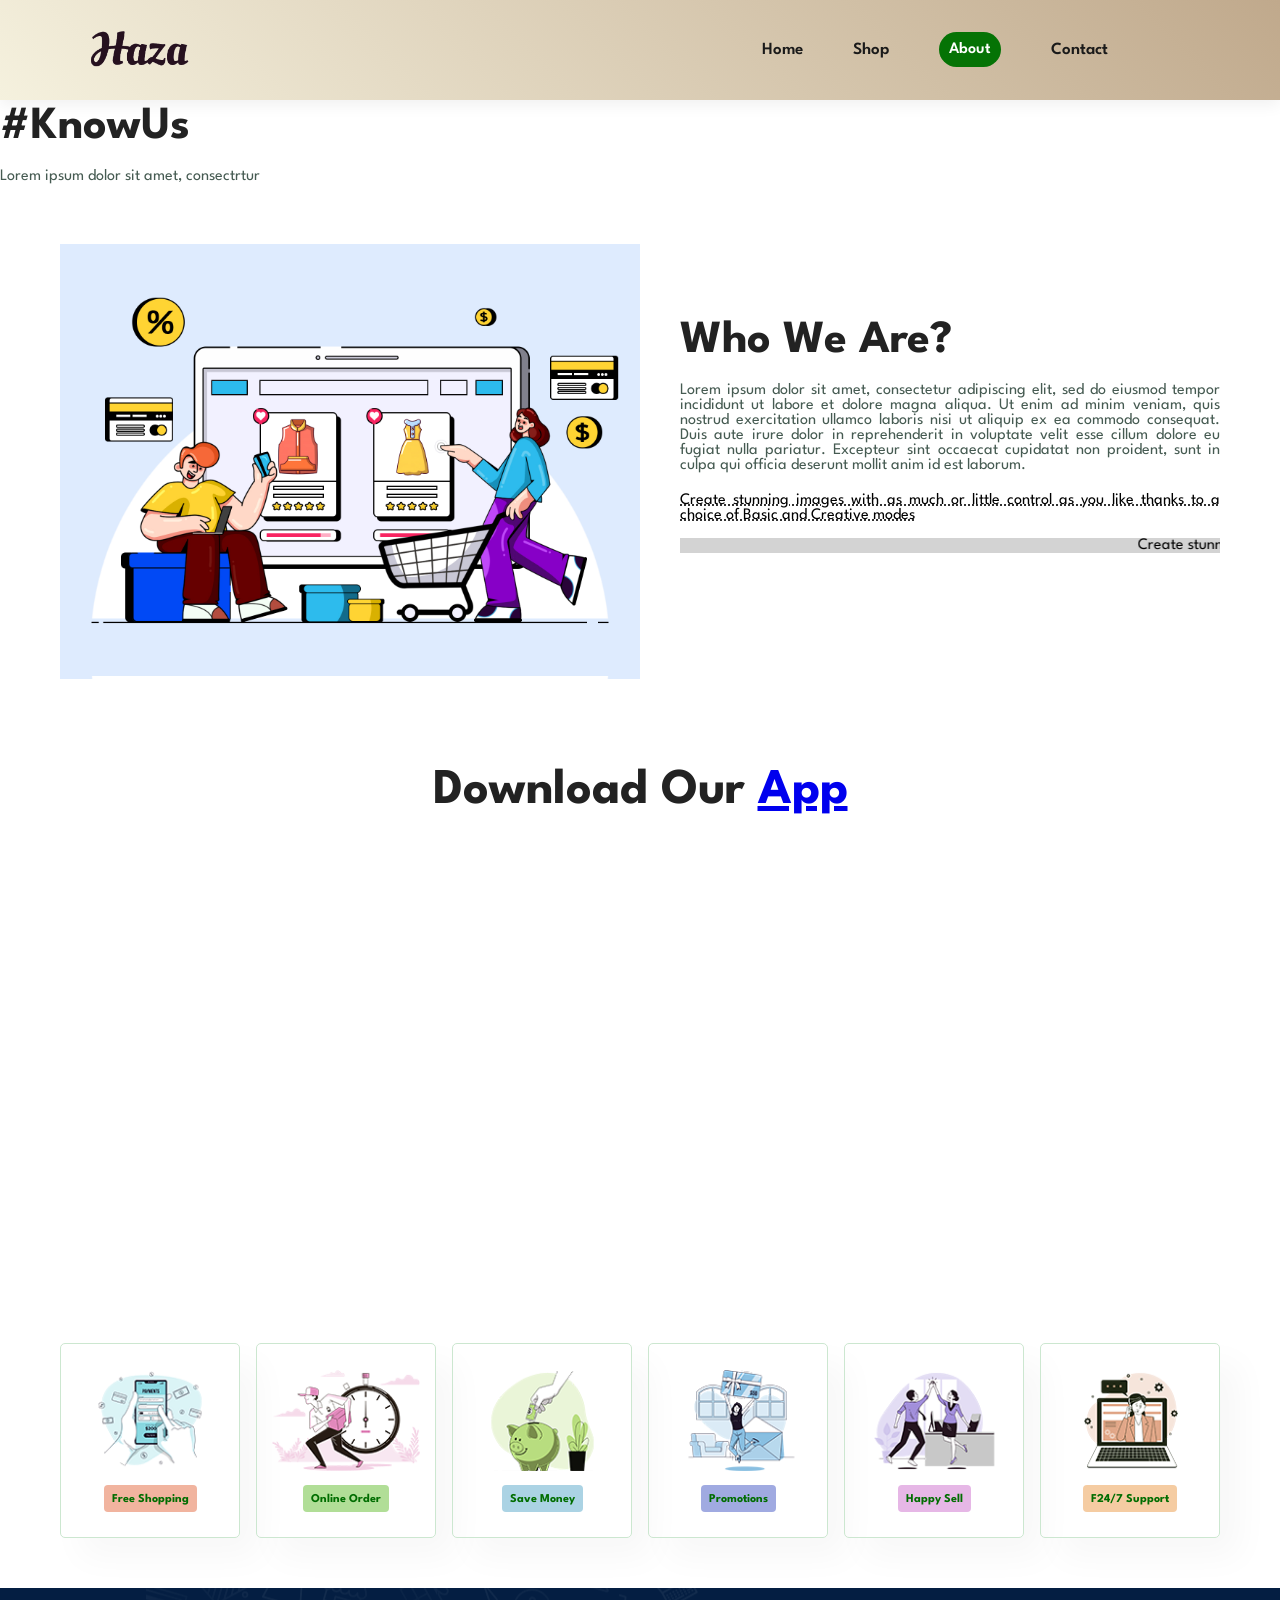
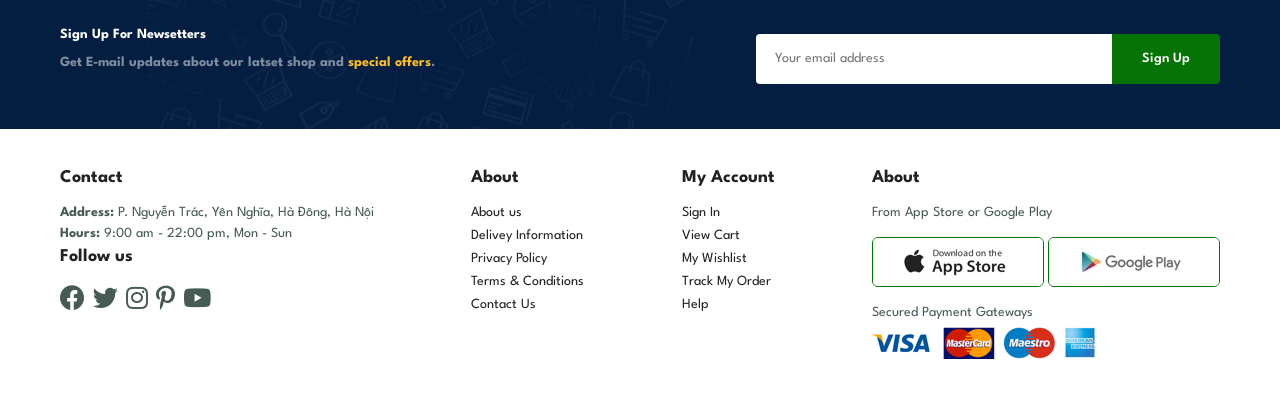
==== Selling-Cothes/about.html @ 1d48f878 "Update about.html" ====
<!DOCTYPE html>
<html lang="en">

    <head>
        <meta charset="UTF-8">
        <meta http-equiv="X-UA-Compatible" content="IE=edge">
        <meta name="viewport" content="width=device-width, initial-scale=1.0">
        <title>Tech2etc Ecommerce Tutorial</title>
        <link rel="stylesheet" href="https://pro.fontawesome.com/releases/v5.10.0/css/all.css" />

        <link rel="stylesheet" href="style.css">
    </head>

    <body>
        <section id = "header"> 
            <a href="#"> <img src="img/logo4.png" alt=""> </a>
            <div>
                <ul id = "navbar">
                    <li><a href="index.html">Home</a></li>
                    <li><a  href="shop.html">Shop</a></li>
                    <li><a class="active" href="about.html">About</a></li>
                    <li><a href="contact.html">Contact</a></li>
                    <li><a href="cart.html"><i class="far fa-shopping-bag"></i></a></li>
                </ul>
            </div>
        </section>

        <section id="page-header" class="about-header">
            <h2>#KnowUs</h2>
            <p>Lorem ipsum dolor sit amet, consectrtur</p>
        </section>

        <section id="about-head" class="section-p1">
            <img src="img/about/a6.jpg" alt="">
            <div>
                <h2>Who We Are?</h2>
                <p>Lorem ipsum dolor sit amet, consectetur adipiscing elit, sed do eiusmod tempor incididunt ut labore et dolore magna aliqua. Ut enim ad minim veniam, quis nostrud exercitation ullamco laboris nisi ut aliquip ex ea commodo consequat. Duis aute irure dolor in reprehenderit in voluptate velit esse cillum dolore eu fugiat nulla pariatur. Excepteur sint occaecat cupidatat non proident, sunt in culpa qui officia deserunt mollit anim id est laborum.</p>

                <abbr title="">Create stunning images with as much or little control as you like thanks to a choice of Basic and Creative modes</abbr>

                <br><br>

                <marquee bgcolor="lightgrey" loop="-1" scrollamount="5" width="100%">Create stunning images with as much or little control as you like thanks to a choice of Basic and Creative modes</marquee>
            </div>
        </section>

        <section id="about-app" class="section-p1">
            <h1>Download Our <a href="#">App</a></h1>
            <div class="video">
                <video autoplay muted loop src="img/about/1.mp4"></video>
            </div>
        </section>

        <section id="feature" class ="section-p1">
            <div class="fe-box">
                <img src="img/features/f1.png" alt="">
                <h6>Free Shopping</h6>
            </div>
            <div class="fe-box">
                <img src="img/features/f2.png" alt="">
                <h6>Online Order</h6>
            </div>
            <div class="fe-box">
                <img src="img/features/f3.png" alt="">
                <h6>Save Money</h6>
            </div>
            <div class="fe-box">
                <img src="img/features/f4.png" alt="">
                <h6>Promotions</h6>
            </div>
            <div class="fe-box">
                <img src="img/features/f5.png" alt="">
                <h6>Happy Sell</h6>
            </div>
            <div class="fe-box">
                <img src="img/features/f6.png" alt="">
                <h6>F24/7 Support</h6>
            </div> 
        </section>

        <section id ="newsletter" class="section-p1">
            <div class="newstext">
                <h4>Sign Up For Newsetters</h4>
                <p>Get E-mail updates about our latset shop and <span>special offers</span>.</p>
            </div>
            <div class="form">
                <input type="text" placeholder="Your email address">
                <button class="normal">Sign Up</button>
            </div>
        </section>

        <footer class="section-p1">
            <div class="col">
                <h4>Contact</h4>
                <p><strong>Address: </strong> P. Nguyễn Trác, Yên Nghĩa, Hà Đông, Hà Nội</p>
                <p><strong>Hours: </strong> 9:00 am - 22:00 pm, Mon - Sun</p>
                <div class="follow">
                    <h4>Follow us</h4>
                    <div class="icon">
                       <a href="https://www.facebook.com/quanghuy010403/"><i class="fab fa-facebook"></i></a>
                        <i class="fab fa-twitter"></i>
                        <i class="fab fa-instagram"></i>
                        <i class="fab fa-pinterest-p"></i>
                        <i class="fab fa-youtube"></i>
                    </div>
                </div>
            </div>
            <div class="col">
                <h4>About</h4>
                <a href="#">About us</a>
                <a href="#">Delivey Information</a>
                <a href="#">Privacy Policy</a>
                <a href="#">Terms & Conditions</a>
                <a href="#">Contact Us</a>
            </div>
            <div class="col">
                <h4>My Account</h4>
                <a href="#">Sign In</a>
                <a href="#">View Cart</a>
                <a href="#">My Wishlist</a>
                <a href="#">Track My Order</a>
                <a href="#">Help</a>
            </div>
            <div class="col install">
                <h4>About</h4>
                <p>From App Store or Google Play</p>
                <div class="row">
                    <a href="https://www.apple.com/vn/store"><img src="img/pay/app.jpg" alt=""></a>
                    <a href="https://play.google.com/store/apps?gl=us"><img src="img/pay/play.jpg" alt=""></a>
                </div>
                <p>Secured Payment Gateways</p>
                <img src="img/pay/pay.png" alt="">
            </div>
        </footer>

        <script src="script.js"></script>
    </body>

</html>
---- Selling-Cothes/style.css ----
@import url("https://fonts.googleapis.com/css2?family=Spartan:wght@100;200;300;400;500;600;700;800;900&display=swap");
* {
  margin: 0;
  padding: 0;
  box-sizing: border-box;
  position: relative;
  font-family: "Spartan", sans-serif;
  /* font-family: "futura-pt",sans-serif; */
}

html {
  scroll-behavior: smooth;
}

/*logo*/
#header img{ 
  width: 120px;
  float: left;
}

/* Global Styles */

h1 {
  font-size: 50px;
  line-height: 64px;
  color: #222;
}

h2 {
  font-size: 46px;
  line-height: 54px;
  color: #222;
}

h4 {
  font-size: 20px;
  color: #222;
}

h6 {
  font-weight: 700;
  font-size: 12px;
}

p {
  font-size: 16px;
  color: #465b52;
  margin: 15px 0 20px 0;
}

.section-p1 {
  padding: 40px 60px;
}

.section-m1 {
  margin: 40px 0;
}

button.normal{
  font-size: 14px;
  font-weight: 600;
  padding: 15px 30px;
  color: #000;
  background-color: #fff;
  border-radius: 4px;
  cursor: pointer;
  border: none;
  outline: none;
  transition: 0.2s;
}

button.white {
  font-size: 13px;
  font-weight: 600;
  padding: 11px 18px;
  color: #fff;
  background-color: transparent;
  border: 1px solid #fff;
  cursor: pointer;
  outline: none;
  transition: 0.2s;
}

body {
  width: 100%;
}

/* Header Start, thanh cong cu */
#header{
  display: flex;
  align-items: center;
  justify-content: space-between;
  padding: 20px 80px;
  background: #d3c5b3;
  box-shadow: 0 5px 15px rgba(0, 0, 0, 0.06);
  z-index: 999;
  position: sticky;
  top: 0;
  left: 0;
  background: linear-gradient(45deg, #f5f1de, #c0a98c);
}
#navbar{
  display: flex;
  align-items: center;
  justify-content: center;
}
#navbar li{
  list-style: none;
  padding: 0 25px;
  position: relative;
}
#navbar li a{
  text-decoration: none;
  font-size: 17px;
  font-weight: 600;
  color: #1a1a1a;
  transition: 0.25s ease;
}
#navbar li a:hover, 
#navbar li a.active{
  background-color: rgb(5, 115, 5);
  color: #fff;
  padding: 10px;
  border-radius: 20px;
  font-size: 16px;
}
#navbar li a.active::after,
#navbar li a:hover::after{ 
  content: "";
  width: 30%;
  height: 2px;
  background: #088178;
  /* position: absolute; */ 
  bottom: -4px;
  left: 20px;
}

        /****** Home Page ******/

#hero{
  background-image: url("img/logo8.webp");
  height: 90vh;
  width: 100%;
  background-size: cover;
  background-position: top 0 right 80%;
  padding: 0 150px;
  display: flex;
  flex-direction: column;
  align-items: flex-start;
  justify-content: center;
}
#hero h3{
  padding-bottom: 15px;
  font-size: 20px;
}
#hero h1{
  padding: 10px 0 10px 0;
  color: rgb(5, 115, 5);
  font-size: 70px;
}
#hero p{
  color: rgb(245, 102, 46);
  font-weight: bold;
  font-size: 20px;
}
#hero button{
  background-image: url("img/button.png");
  background-color: transparent;
  color: rgb(5, 115, 5);
  border: 0;
  padding: 14px 80px 14px 65px;
  background-repeat: no-repeat;
  font-weight: 700; 
  font-size: 20px; 
  
}
#hero .shopNow:hover{
  color: orangered;
}


#feature{
  display: flex;
  align-items:center;
  justify-content: space-between;
  flex-wrap: wrap;
}
#feature .fe-box{
  width: 180px;
  text-align : center;
  padding: 25px 15px;
  box-shadow: 20px 20px 34px rgba(0,0,0, 0.03);
  border: 1px solid #cce7d0;
  border-radius: 5px; 
  margin-bottom: 10px;
}
#feature .fe-box:hover{
  box-shadow:10px 10px 54px rgba(70, 62, 211,0.1);
}
#feature .fe-box img{
  width: 100%;
  margin-bottom: 10px;
}
#feature .fe-box h6{
  display: inline-block;
  padding: 9px 8px 6px 8px;
  line-height: 1;
  border-radius: 4px;
  color: rgb(0, 109, 0);
  background-color: #f1b49f;
}
#feature .fe-box:nth-child(2) h6{
  background-color: #b1de97;
}
#feature .fe-box:nth-child(3) h6{
  background-color: #abd3e4;
}
#feature .fe-box:nth-child(4) h6{
  background-color: #a0aae1;
}
#feature .fe-box:nth-child(5) h6{
  background-color: #e6b7e6;
}
#feature .fe-box:nth-child(6) h6{
  background-color: #f5cca2;
}


#product1{
  text-align: center;
}
#product1 .pro-container{
  display: flex;
  justify-content: space-between;
  padding-top: 20px;
  flex-wrap: wrap; 
}
#product1 .pro{
  width: 23%;
  min-width: 250px;
  padding: 10px 12px;
  border: 1px solid #c6eecc;
  border-radius: 25px;
  cursor: pointer;
  box-shadow: 20px 20px 30px rgba(0, 0, 0, 0.02);
  margin: 15px ;
  transition: 0.2s ease;
  position: relative;
}
#product1 h2{
  padding-top: 30px;
}
#product1 .pro:hover{
  box-shadow: 20px 20px 30px rgba(0, 0, 0, 0.02);
}
#product1 .pro img{
  width: 100%;
  border-radius: 20px;
}
#product1 .pro .des{
  text-align: start;
  padding: 10px 0;
}
#product1 .pro .des span{
  font-size: 12px;
  color: #6d6b6b;
}
#product1 .pro .des h5{
  padding-top: 7px;
  color: #1a1a1a;
  font-size: 14px;
}
#product1 .pro .des i{
  font-size: 12px;
  color: rgb(243, 181, 25)
}
#product1 .pro .des h4{
  padding-top: 7px;
  font-size: 15px;
  font-weight: 700;
  color: rgb(5, 115, 5);
}
#product1 .pro .cart{
  width: 40px;
  height: 40px;
  line-height: 40px;
  border-radius: 50px;
  background-color: #e8f6ea;
  font-weight: 500;
  color: rgb(5, 115, 5);
  border: 1px soild #cce7d0;
  position: 20px;
  right: 10px;
}
#product1 .xemThem button{
  font-size: 18px;
  padding: 10px;
  border-radius: 7px;
  margin: 12px;
  border: 3px solid #000000;
  border-radius: 12px 0;
  color: #000000;
  font-weight: bold;
}
#product1 .xemThem a:hover button{
  text-decoration: none;
  background-color: rgb(247, 144, 19);
  border-color: rgb(247, 144, 19);
  color: #fff;
}


#banner{
  display: flex;
  flex-direction: column;
  justify-content: center;
  align-items: center;
  text-align: center;
  /* background-image: url(img/banner/b2.jpg); */
  background-image:  linear-gradient(45deg, #f1bed1, #f3db86);
  width: 100%;
  height: 40vh;
  background-size: cover;
  background-position: center;
}
#banner h4{
  color: #000000;
  font-size: 20px;
  padding-bottom: 20px;
}
#banner h2{
  color: #000000;
  font-size: 35px;
  padding: 10px 0;
}
#banner h2 span{
  color: rgb(203, 26, 26);
}


#sm-banner{
  display: flex;
  flex-wrap: wrap;
  justify-content: space-between;
  position: relative;
  margin-bottom: 30px;
}
#sm-banner .banner-box{
  display: flex;
  flex-direction: column;
  justify-content: center;
  align-items: flex-start;
  background-size: cover;
  background-position: center;
  padding-left: 160px;
}
#sm-banner .banner-box2{
  padding-right: 160px;
}
#sm-banner img{
  width: 460px;
  border: 8px solid orange;
  border-top-color: greenyellow;
  border-right-color: lightblue;
  border-bottom-color: lightpink;
}
#sm-banner .banner-box h3{
  padding-top: 15px;
  padding-left: 130px;
  font-size: 25px;
}
#sm-banner .banner-box2 h3{
  padding-left: 110px;
}



#sm-banner span{
  color: #fff;
  font-size: 14px;
  font-weight: 500;
  padding-bottom: 15px;
}
#sm-banner .banner-box:hover button{
  background: rgb(5, 115, 5);
  border: 1px solid rgb(5, 115, 5);
}


#banner3{
  display: flex;
  justify-content: space-between;
  flex-wrap: wrap;
  padding: 0 ;
}
#banner3 .banner-box{
  display: flex;
  flex-direction: column;
  justify-content: center;
  align-items: flex-start;
  background-image: url("img/banner/b7.jpg");
  min-width: 30%;
  height: 30vh;
  background-size: cover;
  background-position: center;
  padding: 30px;
  margin-bottom: 20px;
}
#banner3 .banner-box2{
  background-image: url("img/banner/b4.jpg");
}
#banner3 .banner-box3{
  background-image: url("img/banner/b18.jpg");
}
#banner3 h2{
  color: #fff;
  font-size: 900;
  font-size: 22px;
}
#banner3 h3{
  color: #ec544e;
  font-weight: 800;
  font-size: 15px;
}


#newsletter{
  display: flex;
  justify-content: space-between;
  flex-wrap: wrap;
  align-items: center;
  background-image: url("img/banner/b14.png");
  background-repeat: no-repeat;
  background-position: 20% 30%;
  background-color: #041e42;
}
#newsletter h4{
  font-size: 14px;
  font-weight: 700;
  color: #fff;
}
#newsletter p{
  font-size: 14px;
  font-weight: 700;
  color: #818ea0;
}
#newsletter p span{
  color: #ffbd27;
}
#newsletter .form{
  display: flex;
  width: 40%;
}
#newsletter input{
  height: 3.125rem;
  padding: 0 1.25em;
  font-size: 14px;
  width: 100%;
  border: 1px solid transparent;
  border-radius: 4px;
  outline: none;
  border-top-right-radius: 0;
  border-bottom-right-radius: 0;
}
#newsletter button{
  background-color: rgb(5, 115, 5);
  color: #fff;
  white-space: nowrap;
  border-top-left-radius: 0;
  border-bottom-left-radius: 0;
}


footer {
  display: flex;;
  flex-wrap: wrap;
  justify-content: space-between;
}
footer .col{
  display: flex;
  flex-direction: column;
  align-items: flex-start;
  margin-bottom: 20px;
}
footer a{
  text-decoration: none;
  font-size: 14px;
  color: #222;
  margin-bottom: 10px;
}
footer h4{
  font-size: 18px;
  padding-bottom: 20px;
}
footer p{
  font-size: 14px;
  margin: 0 0 8px 0;
}
footer .follow i{
  color: #465b52;
  padding-right: 4px;
  cursor: pointer;
  font-size: 25px;
}
footer .install .row img{
  border: 1px solid rgb(5, 115, 5);
  border-radius: 6px;
  margin: 10px 0 15px 0;
}
footer .follow i:hover,
footer a:hover{
  color: rgb(5, 115, 5);
}


          /****** SHOP PAGE ******/



          /****** ABOUT PAGE ******/
#page-header .about-header{
  background-image: url("img/about/banner.png");
}
#about-head{
  display: flex;
  align-content:  center;
}
#about-head img{
  width: 50%;
}
#about-head div{
  padding: 70px 0 0 40px;
  text-align: justify;
}
#about-app{
  text-align: center;
}
#about-app .video{
  width: 70%;
  height: 100%;
  margin: 30px auto 0 auto;
}
#about-app .video video{
  width: 100%;
  height: 100%;
  border-radius: 20px;
}


                /****** CONTACT PAGE ******/
#contact-details{
  display: flex;
  align-items: center;
  justify-content: space-between;
}
#contact-details .details{
  width: 45%;
}
#contact-details .details span,
#form-details form span{
  font-size: 14px;
}
#contact-details .details h2, 
#form-details form h2{
  font-size: 30px;
  line-height: 35px;
  padding: 20px 0;
}
#contact-details .details h3{
  font-size: 20px;
  padding-bottom: 15px;
  padding-left: 50px;
}
#contact-details .details li{
  list-style: none;
  display: flex;
  padding: 10px 0;
  padding-left: 50px;
}
#contact-details .details li i{
  font-size:  16px;
  padding-right: 22px;
}
#contact-details .details li p{
  margin: 0;
  font-size: 15px;
}
#contact-details .map{
  width:  55%;
  height: 400px;
}
#contact-details .map iframe{
  width: 100%;
  height: 100%;
}

#form-details{
  display: flex;
  justify-content: space-between;
  margin: 30px;
  padding: 80px;
  border: 1px solid #e1e1e1;
}
#form-details form{
  width: 65%;
  display: flex;
  flex-direction: column;
  align-items: flex-start;
}
#form-details form input, 
#form-details form textarea{
  width: 100%;
  padding: 12px 15px;
  outline: none;
  margin-bottom: 20px;
  border: 1px solid lightgray
}
#form-details form button{
  background-color: rgb(5, 115, 5);
  color: #fff; 
}
#form-details .people div{
  padding-bottom: 25px;
  display: flex;
  align-items: flex-start;
  margin-top: 50px;
}
#form-details .people div img{
  width: 65px;
  height: 65px;
  object-fit: cover;
  margin-right: 15px;
}
#form-details .people div p{
  margin: 0;
  font-size: 15px;
  line-height: 25px;
}
#form-details .people div p span{
  display: flex;
  font-size: 16px;
  font-weight: 600;
  color: #000;
}
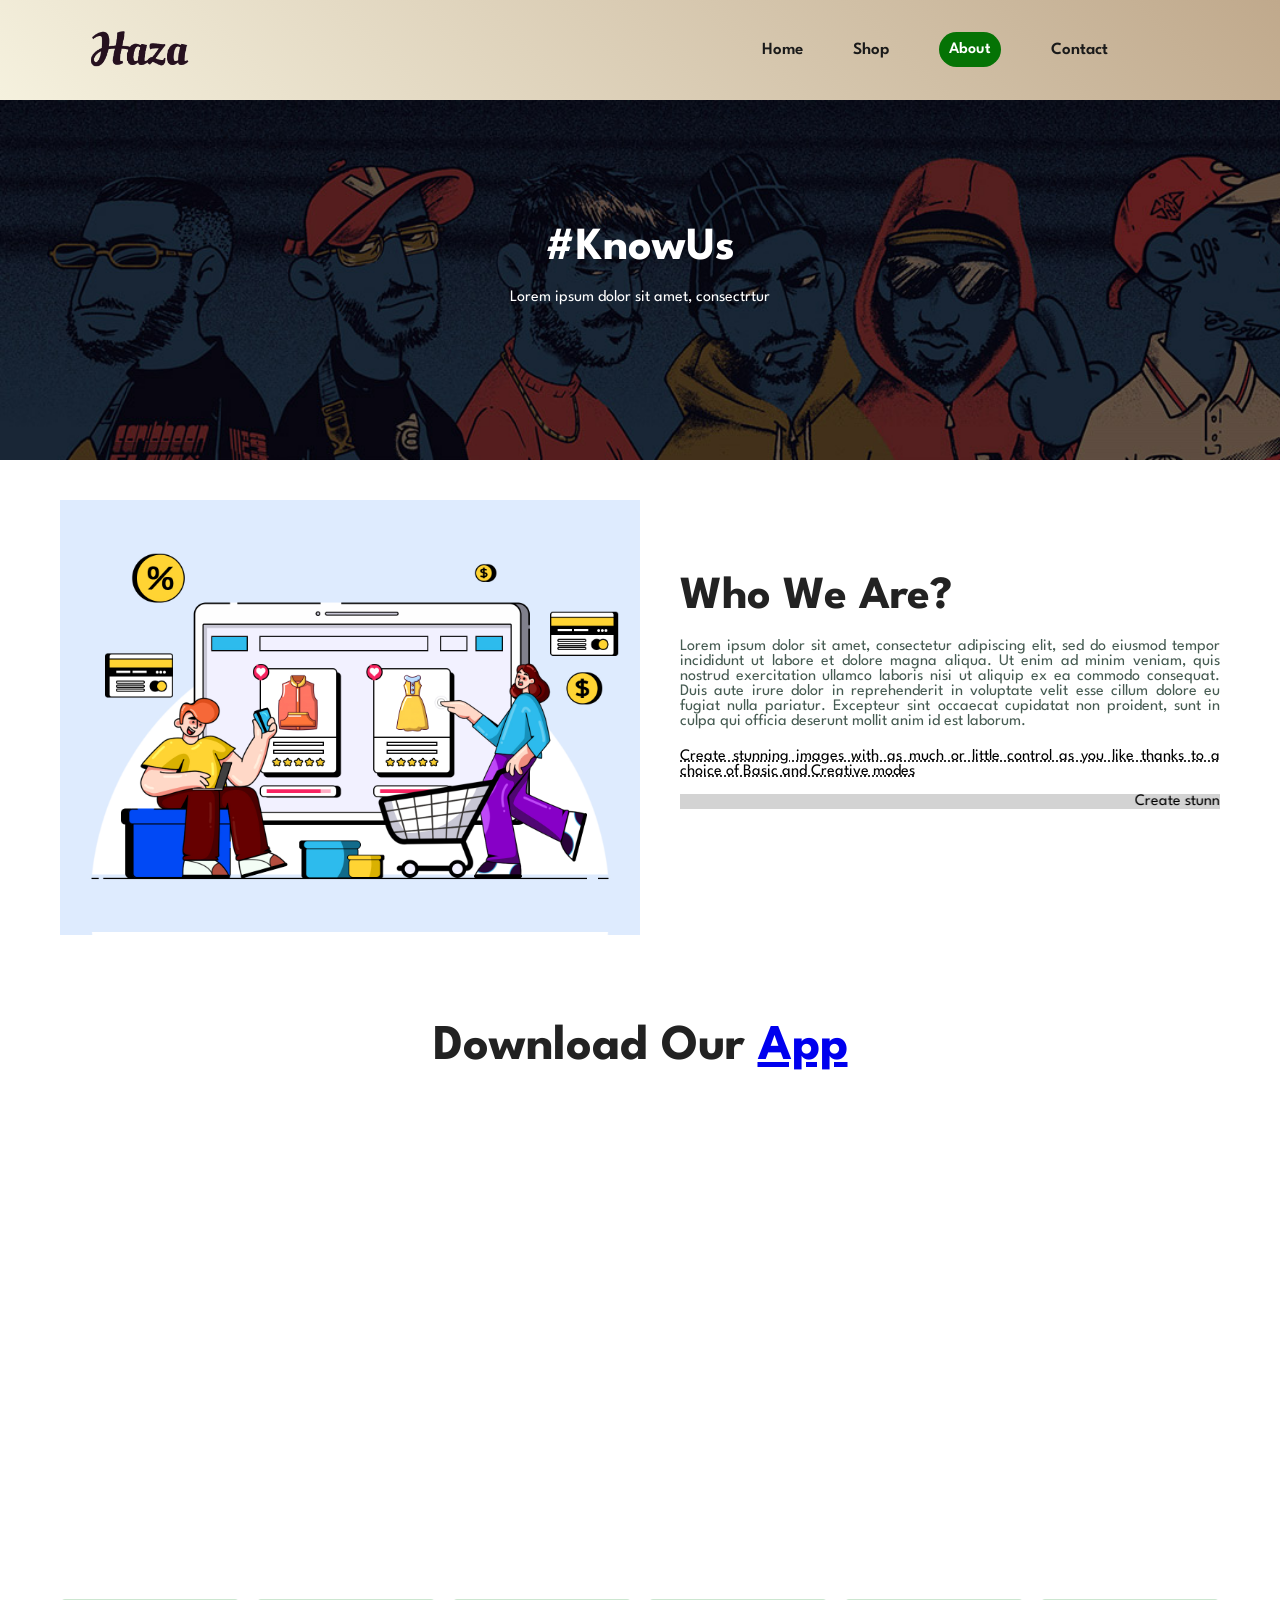
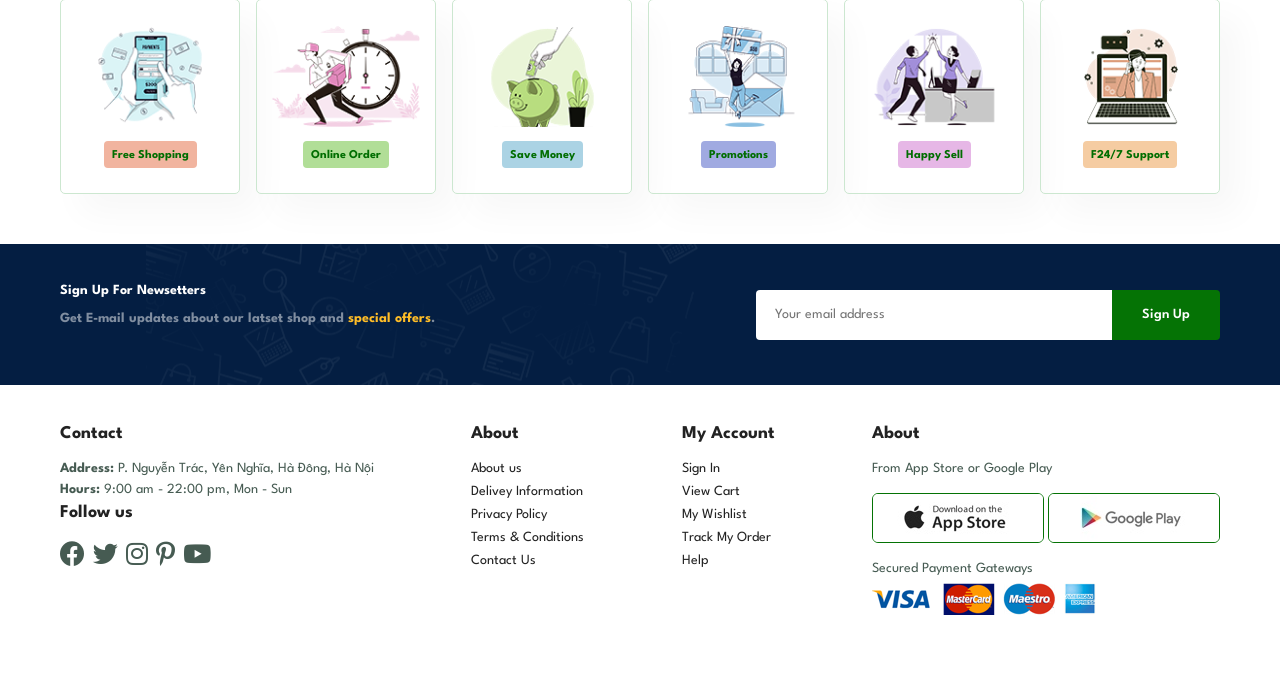
==== commit 55c48f5e: "Update about.html" ====
--- a/Selling-Cothes/about.html
+++ b/Selling-Cothes/about.html
@@ -97,11 +97,11 @@
                 <div class="follow">
                     <h4>Follow us</h4>
                     <div class="icon">
-                       <a href="https://www.facebook.com/quanghuy010403/"><i class="fab fa-facebook"></i></a>
+                       <a href="#"><i class="fab fa-facebook"></i></a>
                         <i class="fab fa-twitter"></i>
                         <i class="fab fa-instagram"></i>
                         <i class="fab fa-pinterest-p"></i>
-                        <i class="fab fa-youtube"></i>
+                        <a href="#"><i class="fab fa-youtube"></i></a>
                     </div>
                 </div>
             </div>
--- a/Selling-Cothes/style.css
+++ b/Selling-Cothes/style.css
@@ -642,3 +642,98 @@
   font-weight: 600;
   color: #000;
 }
+
+
+/* shop */
+#page-header{
+  background-image: url("img/banner/b1.jpg");
+  width: 100%;
+  height: 40vh;
+  background-size: cover;
+  display: flex;
+  justify-content: center;
+  text-align: center;
+  flex-direction: column;
+  padding-bottom: 14px;
+}
+
+#page-header h2, #page-header p{
+  color: white;
+}
+
+#pagination{
+  text-align: center;
+}
+
+#pagination a {
+  text-decoration: none;
+  background-color: #088178;
+  padding: 15px 20px;
+  border-radius: 4px;
+  color: #fff;
+  font-weight: 600;
+}
+
+#pagination a i{
+  font-size: 16px;
+  font-weight: 600;
+}
+
+/* sp rieng */
+#prodetails{
+  display: flex;
+  margin-top: 20px;
+}
+
+#prodetails .single-pro-image{
+  width: 40%;
+  margin-right: 50px;
+}
+
+.small-img-group{
+  display: flex;
+  justify-content: space-between;
+}
+
+.small-img-col{
+  flex-basis: 24%;
+  cursor: pointer;
+}
+#prodetails .single-pro-details{
+  width: 50%;
+  padding-top: 30px;
+}
+
+#prodetails .single-pro-details h4{
+  padding: 40px 0 20px 0;
+}
+
+#prodetails .single-pro-details h2{
+  font-size: 26px;
+}
+
+#prodetails .single-pro-details select{
+  display: block;
+  padding: 5px 10px;
+  margin-bottom: 10px;
+}
+
+#prodetails .single-pro-details input{
+  width: 50px;
+  height: 47px;
+  padding-left: 16px;
+  margin-right: 10px;
+}
+
+#prodetails .single-pro-details input:focus{
+  outline: none;
+}
+
+#prodetails .single-pro-details button{
+  background: #088178;
+  color: white;
+}
+
+#prodetails .single-pro-details span{
+  line-height: 25px;
+}
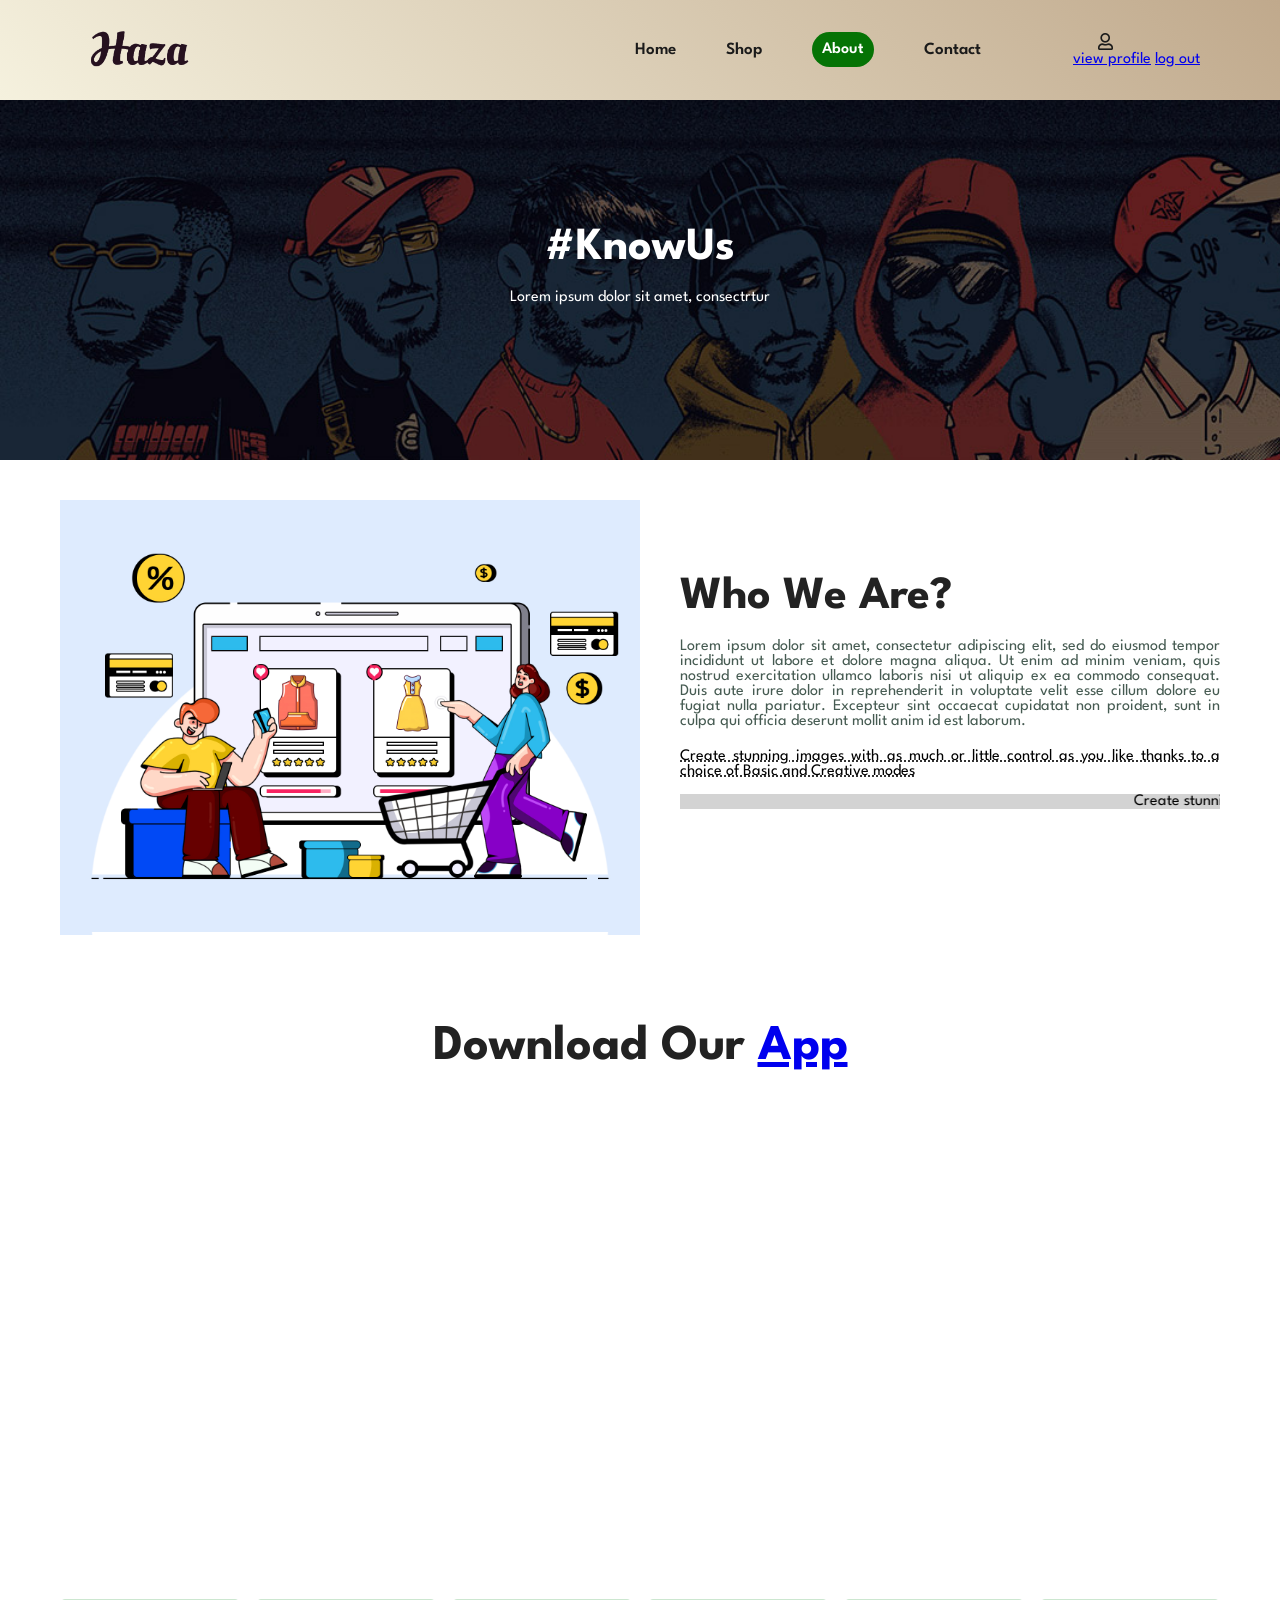
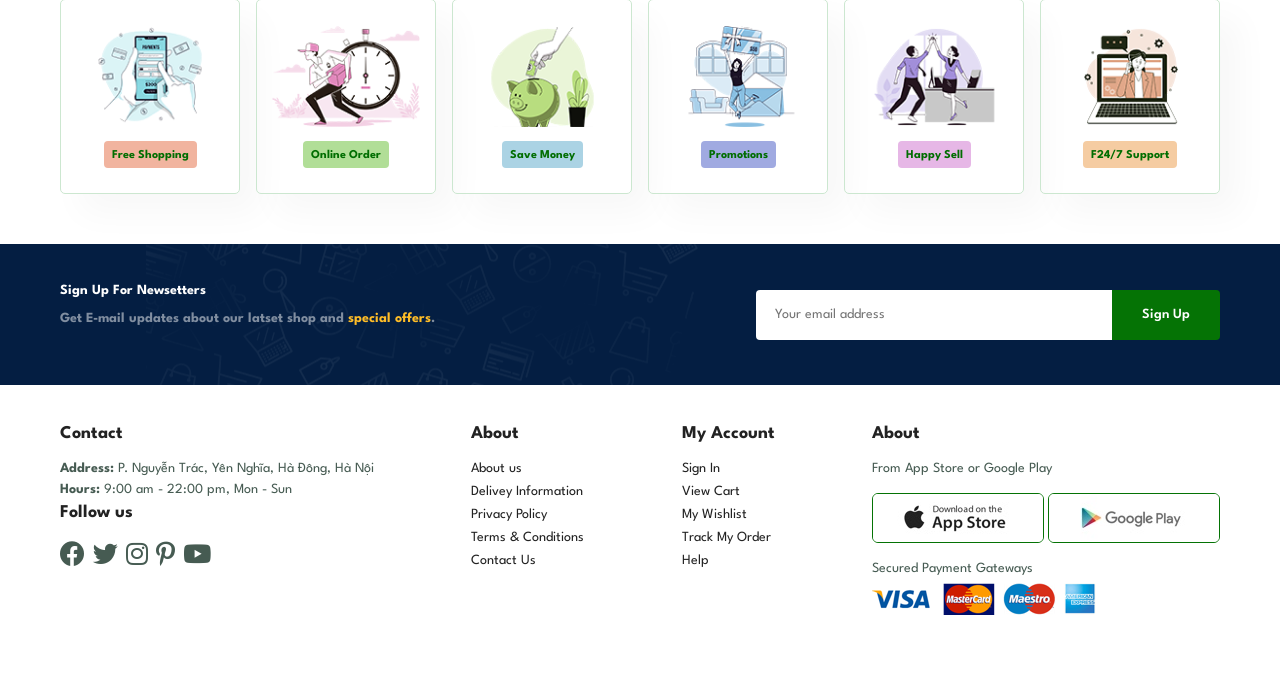
==== commit 7687b567: "Update about.html" ====
--- a/Selling-Cothes/about.html
+++ b/Selling-Cothes/about.html
@@ -5,7 +5,7 @@
         <meta charset="UTF-8">
         <meta http-equiv="X-UA-Compatible" content="IE=edge">
         <meta name="viewport" content="width=device-width, initial-scale=1.0">
-        <title>Tech2etc Ecommerce Tutorial</title>
+        <title>About</title>
         <link rel="stylesheet" href="https://pro.fontawesome.com/releases/v5.10.0/css/all.css" />
 
         <link rel="stylesheet" href="style.css">
@@ -13,7 +13,7 @@
 
     <body>
         <section id = "header"> 
-            <a href="#"> <img src="img/logo4.png" alt=""> </a>
+            <a href="index.html"> <img src="img/logo4.png" alt=""> </a>
             <div>
                 <ul id = "navbar">
                     <li><a href="index.html">Home</a></li>
@@ -21,6 +21,13 @@
                     <li><a class="active" href="about.html">About</a></li>
                     <li><a href="contact.html">Contact</a></li>
                     <li><a href="cart.html"><i class="far fa-shopping-bag"></i></a></li>
+                    <div class="dropdown">
+                        <li><a><i class="far fa-regular fa-user"></i></a></li>
+                        <div class="dropdown-content">
+                            <a href="Account.html">view profile</a>
+                            <a href="#">log out</a>
+                        </div>
+                    </div>
                 </ul>
             </div>
         </section>
@@ -97,11 +104,11 @@
                 <div class="follow">
                     <h4>Follow us</h4>
                     <div class="icon">
-                       <a href="#"><i class="fab fa-facebook"></i></a>
+                       <a href="https://www.facebook.com/quanghuy010403/"><i class="fab fa-facebook"></i></a>
                         <i class="fab fa-twitter"></i>
                         <i class="fab fa-instagram"></i>
                         <i class="fab fa-pinterest-p"></i>
-                        <a href="#"><i class="fab fa-youtube"></i></a>
+                        <i class="fab fa-youtube"></i>
                     </div>
                 </div>
             </div>
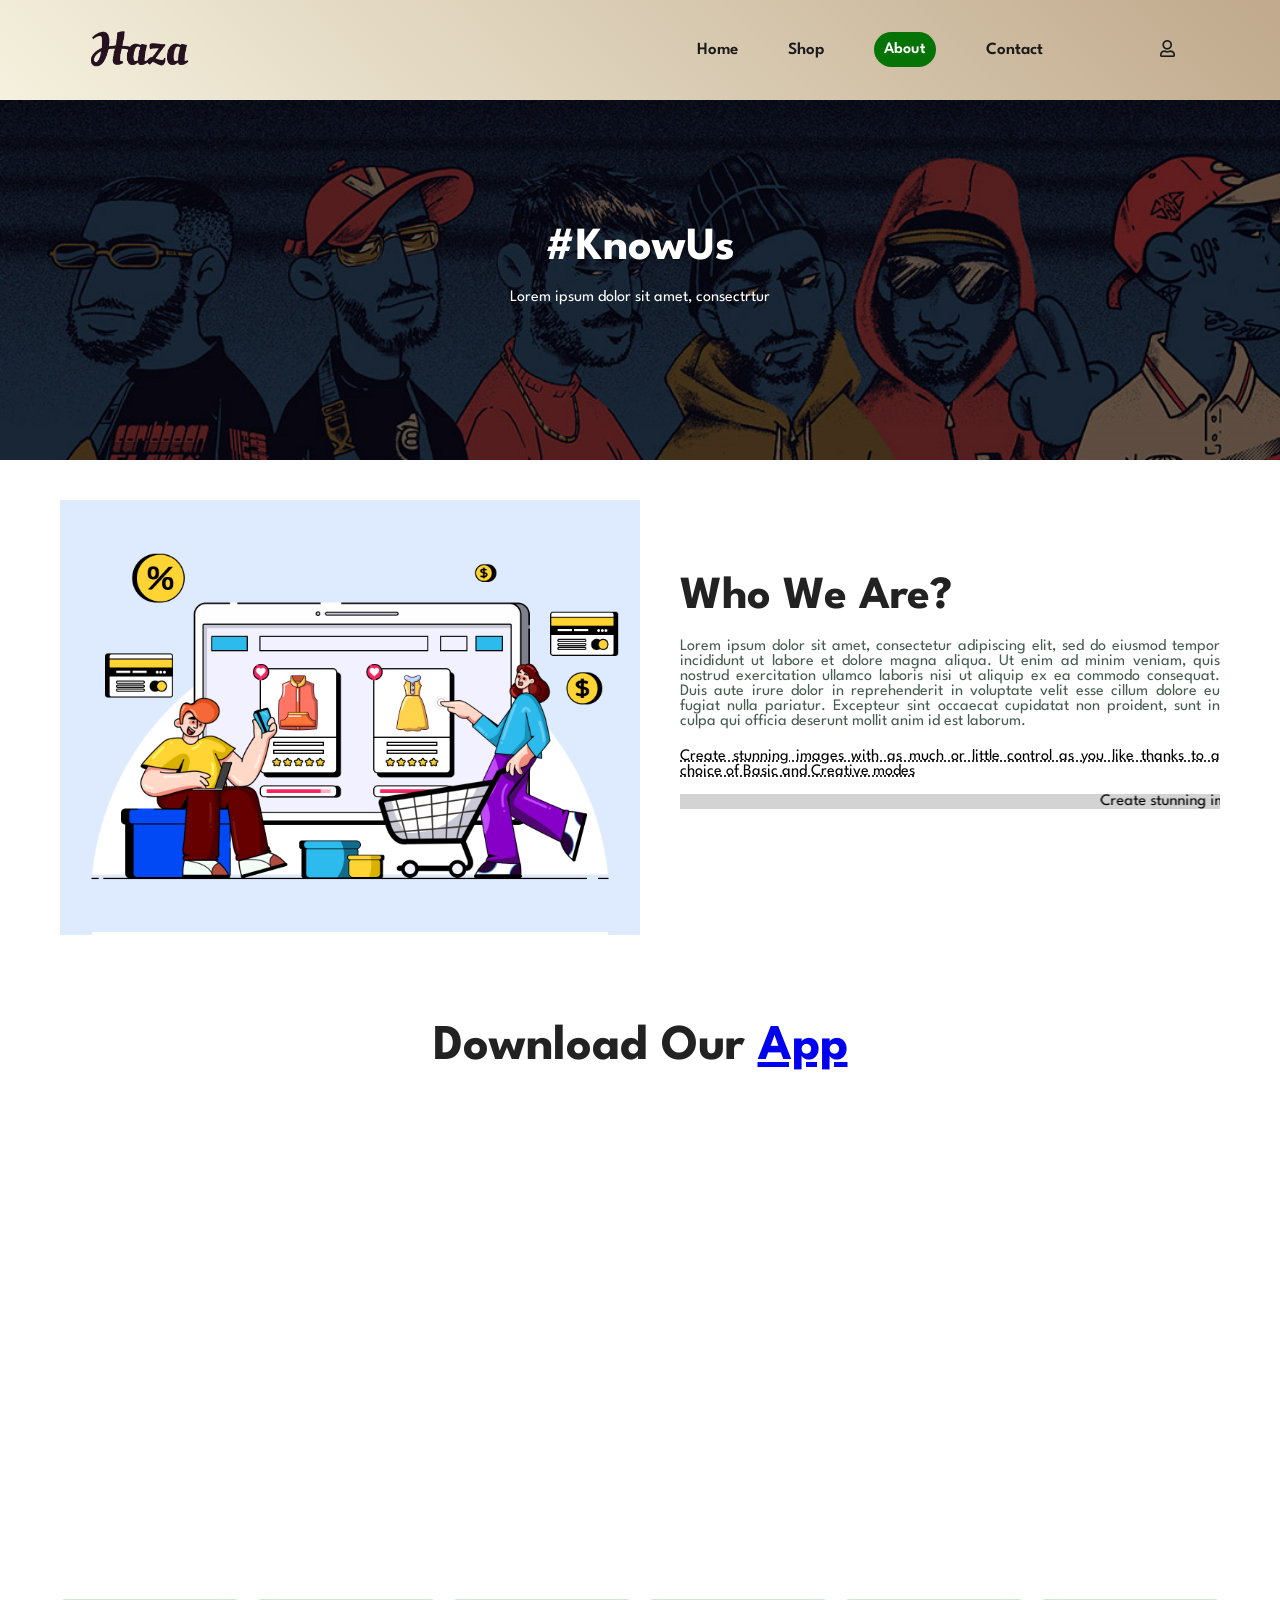
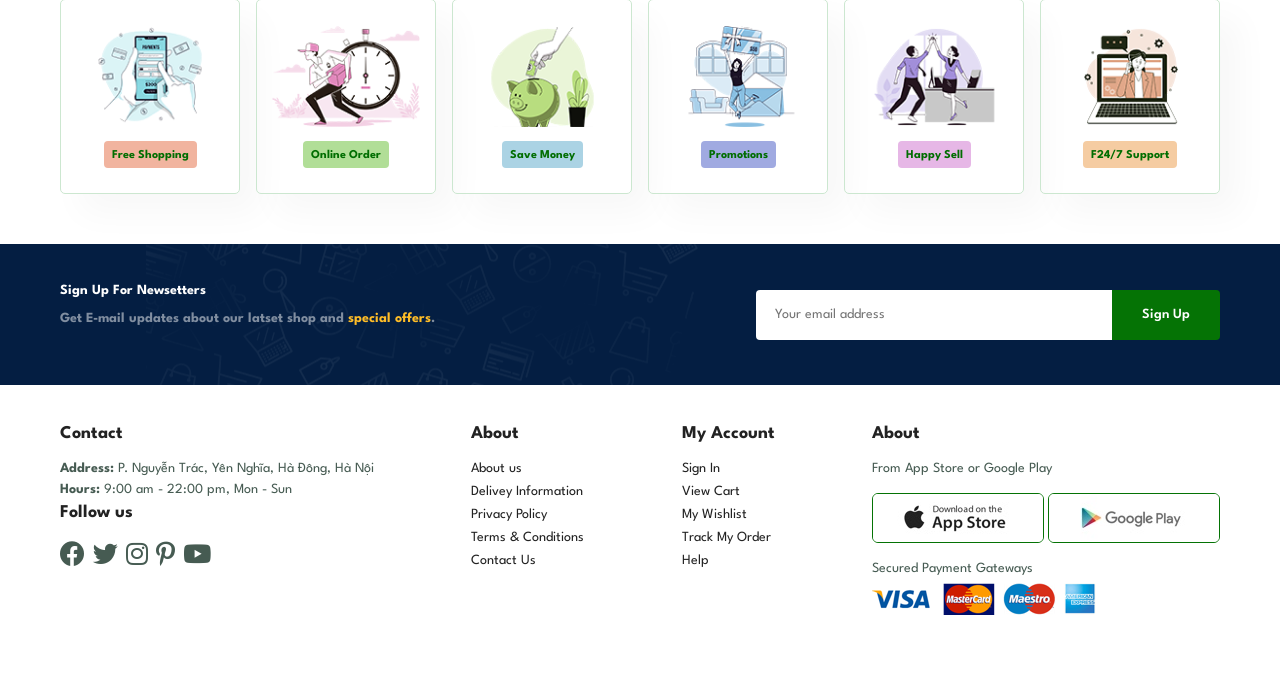
==== commit 3542a708: "Add files via upload" ====
--- a/Selling-Cothes/about.html
+++ b/Selling-Cothes/about.html
@@ -25,7 +25,7 @@
                         <li><a><i class="far fa-regular fa-user"></i></a></li>
                         <div class="dropdown-content">
                             <a href="Account.html">view profile</a>
-                            <a href="#">log out</a>
+                            <a href="login.html">log out</a>
                         </div>
                     </div>
                 </ul>
@@ -143,4 +143,4 @@
         <script src="script.js"></script>
     </body>
 
-</html>
+</html>
--- a/Selling-Cothes/style.css
+++ b/Selling-Cothes/style.css
@@ -99,6 +99,8 @@
   left: 0;
   background: linear-gradient(45deg, #f5f1de, #c0a98c);
 }
+
+
 #navbar{
   display: flex;
   align-items: center;
@@ -134,8 +136,38 @@
   bottom: -4px;
   left: 20px;
 }
-
-        /****** Home Page ******/
+/* view account */
+.dropdown {
+  position: relative;
+  display: inline-block;
+}
+
+.dropdown-content {
+  display: none;
+  position: absolute;
+  background-color: #f1f1f1;
+  min-width: 140px;
+  box-shadow: 0px 8px 16px 0px rgba(0,0,0,0.2);
+  z-index: 1;
+  border-radius: 10px;
+}
+
+.dropdown:hover .dropdown-content {
+  display: block;
+}
+
+.dropdown-content a {
+  padding: 12px 16px;
+  text-decoration: none;
+  display: block;
+  color: #000;
+}
+
+.dropdown-content a:hover {
+  background-color: white;
+}
+
+/****** Home Page ******/
 
 #hero{
   background-image: url("img/logo8.webp");
@@ -513,137 +545,7 @@
 }
 
 
-          /****** SHOP PAGE ******/
-
-
-
-          /****** ABOUT PAGE ******/
-#page-header .about-header{
-  background-image: url("img/about/banner.png");
-}
-#about-head{
-  display: flex;
-  align-content:  center;
-}
-#about-head img{
-  width: 50%;
-}
-#about-head div{
-  padding: 70px 0 0 40px;
-  text-align: justify;
-}
-#about-app{
-  text-align: center;
-}
-#about-app .video{
-  width: 70%;
-  height: 100%;
-  margin: 30px auto 0 auto;
-}
-#about-app .video video{
-  width: 100%;
-  height: 100%;
-  border-radius: 20px;
-}
-
-
-                /****** CONTACT PAGE ******/
-#contact-details{
-  display: flex;
-  align-items: center;
-  justify-content: space-between;
-}
-#contact-details .details{
-  width: 45%;
-}
-#contact-details .details span,
-#form-details form span{
-  font-size: 14px;
-}
-#contact-details .details h2, 
-#form-details form h2{
-  font-size: 30px;
-  line-height: 35px;
-  padding: 20px 0;
-}
-#contact-details .details h3{
-  font-size: 20px;
-  padding-bottom: 15px;
-  padding-left: 50px;
-}
-#contact-details .details li{
-  list-style: none;
-  display: flex;
-  padding: 10px 0;
-  padding-left: 50px;
-}
-#contact-details .details li i{
-  font-size:  16px;
-  padding-right: 22px;
-}
-#contact-details .details li p{
-  margin: 0;
-  font-size: 15px;
-}
-#contact-details .map{
-  width:  55%;
-  height: 400px;
-}
-#contact-details .map iframe{
-  width: 100%;
-  height: 100%;
-}
-
-#form-details{
-  display: flex;
-  justify-content: space-between;
-  margin: 30px;
-  padding: 80px;
-  border: 1px solid #e1e1e1;
-}
-#form-details form{
-  width: 65%;
-  display: flex;
-  flex-direction: column;
-  align-items: flex-start;
-}
-#form-details form input, 
-#form-details form textarea{
-  width: 100%;
-  padding: 12px 15px;
-  outline: none;
-  margin-bottom: 20px;
-  border: 1px solid lightgray
-}
-#form-details form button{
-  background-color: rgb(5, 115, 5);
-  color: #fff; 
-}
-#form-details .people div{
-  padding-bottom: 25px;
-  display: flex;
-  align-items: flex-start;
-  margin-top: 50px;
-}
-#form-details .people div img{
-  width: 65px;
-  height: 65px;
-  object-fit: cover;
-  margin-right: 15px;
-}
-#form-details .people div p{
-  margin: 0;
-  font-size: 15px;
-  line-height: 25px;
-}
-#form-details .people div p span{
-  display: flex;
-  font-size: 16px;
-  font-weight: 600;
-  color: #000;
-}
-
-
+/****** SHOP PAGE ******/
 /* shop */
 #page-header{
   background-image: url("img/banner/b1.jpg");
@@ -737,3 +639,231 @@
 #prodetails .single-pro-details span{
   line-height: 25px;
 }
+
+
+/****** ABOUT PAGE ******/
+#page-header .about-header{
+  background-image: url("img/about/banner.png");
+}
+#about-head{
+  display: flex;
+  align-content:  center;
+}
+#about-head img{
+  width: 50%;
+}
+#about-head div{
+  padding: 70px 0 0 40px;
+  text-align: justify;
+}
+#about-app{
+  text-align: center;
+}
+#about-app .video{
+  width: 70%;
+  height: 100%;
+  margin: 30px auto 0 auto;
+}
+#about-app .video video{
+  width: 100%;
+  height: 100%;
+  border-radius: 20px;
+}
+
+
+/****** CONTACT PAGE ******/
+#contact-details{
+  display: flex;
+  align-items: center;
+  justify-content: space-between;
+}
+#contact-details .details{
+  width: 45%;
+}
+#contact-details .details span,
+#form-details form span{
+  font-size: 14px;
+}
+#contact-details .details h2, 
+#form-details form h2{
+  font-size: 30px;
+  line-height: 35px;
+  padding: 20px 0;
+}
+#contact-details .details h3{
+  font-size: 20px;
+  padding-bottom: 15px;
+  padding-left: 50px;
+}
+#contact-details .details li{
+  list-style: none;
+  display: flex;
+  padding: 10px 0;
+  padding-left: 50px;
+}
+#contact-details .details li i{
+  font-size:  16px;
+  padding-right: 22px;
+}
+#contact-details .details li p{
+  margin: 0;
+  font-size: 15px;
+}
+#contact-details .map{
+  width:  55%;
+  height: 400px;
+}
+#contact-details .map iframe{
+  width: 100%;
+  height: 100%;
+}
+
+#form-details{
+  display: flex;
+  justify-content: space-between;
+  margin: 30px;
+  padding: 80px;
+  border: 1px solid #e1e1e1;
+}
+#form-details form{
+  width: 65%;
+  display: flex;
+  flex-direction: column;
+  align-items: flex-start;
+}
+#form-details form input, 
+#form-details form textarea{
+  width: 100%;
+  padding: 12px 15px;
+  outline: none;
+  margin-bottom: 20px;
+  border: 1px solid lightgray
+}
+#form-details form button{
+  background-color: rgb(5, 115, 5);
+  color: #fff; 
+}
+#form-details .people div{
+  padding-bottom: 25px;
+  display: flex;
+  align-items: flex-start;
+  margin-top: 50px;
+}
+#form-details .people div img{
+  width: 65px;
+  height: 65px;
+  object-fit: cover;
+  margin-right: 15px;
+}
+#form-details .people div p{
+  margin: 0;
+  font-size: 15px;
+  line-height: 25px;
+}
+#form-details .people div p span{
+  display: flex;
+  font-size: 16px;
+  font-weight: 600;
+  color: #000;
+}
+
+
+/* account */
+
+#profile h3{
+  font-size: 30px;
+  text-align: center;
+  margin: 50px;
+}
+
+#profile .thongtin{
+  margin-bottom: 50px;
+}
+
+#profile .thongtin table{
+  margin-left: 400px;
+}
+
+#profile .thongtin table p{
+  font-size: 20px;
+}
+
+#profile .thongtin table td{
+  width: 300px;
+}
+
+#profile .thongtin table input{
+  padding: 15px;
+  width: 400px;
+  border-radius: 10px;
+  padding-left: 25px;
+}
+
+ #profile .modal-content table{
+  margin-left: 15px;
+}
+
+#profile .modal-content table p{
+  font-size: 20px;
+}
+
+#profile .modal-content table input{
+  padding: 15px;
+  width: 350px;
+  border-radius: 10px;
+  padding-left: 25px;
+  margin-left: 30px;
+} 
+
+#profile a{
+  margin: 600px;
+  padding: 10px;
+  padding-left: 50px;
+  padding-right: 50px;
+  text-decoration: none;
+  color: white;
+  background: linear-gradient(to right, yellow, yellowgreen);
+  border-radius: 10px;
+  font-weight: bold;
+}
+
+/* update in4 */
+
+#profile .modal {
+  display: none; /* Ban đầu, modal sẽ bị ẩn */
+  position: fixed;
+  top: 0;
+  left: 0;
+  width: 100%;
+  height: 100%;
+  background-color: rgba(0, 0, 0, 0.5); /* Màu nền và mờ */
+}
+
+#profile .modal-content {
+  background-color: #fff;
+  padding: 20px;
+  width: 80%;
+  max-width: 600px;
+  margin: 500px ; 
+  margin-top: 150px;
+  box-shadow: 0px 0px 10px rgba(0, 0, 0, 0.5); /* Hiệu ứng bóng đổ */
+  border-radius: 15px;
+}
+
+#profile .modal-content h4{
+  text-align: center;
+  margin-bottom: 20px;
+}
+
+#profile .modal-content #closeModalBtn{
+  margin-left: 200px;
+  margin-top: 30px;
+  padding: 10px;
+  padding-left: 50px;
+  padding-right: 50px;
+  color: white;
+  background: linear-gradient(to right, yellow, yellowgreen);
+  border-radius: 10px;
+  font-weight: bold;
+  border: 0px;
+}
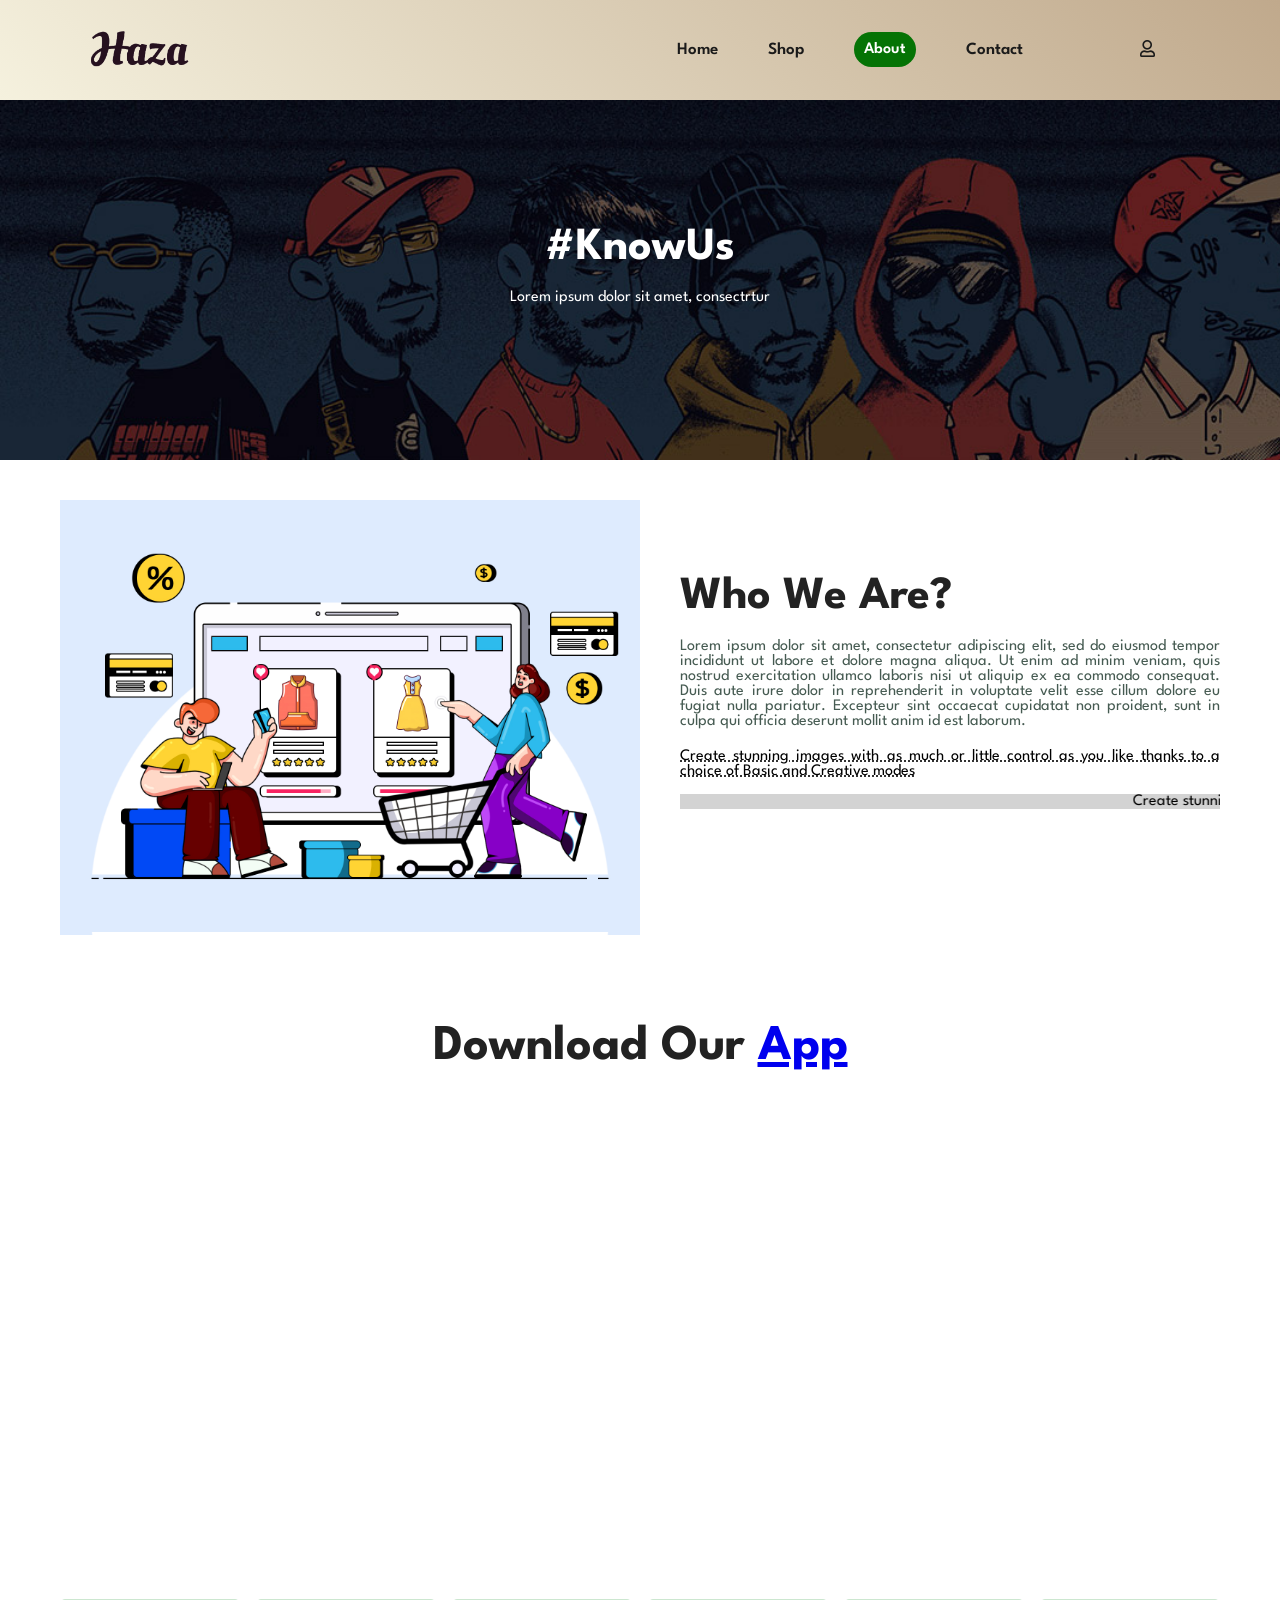
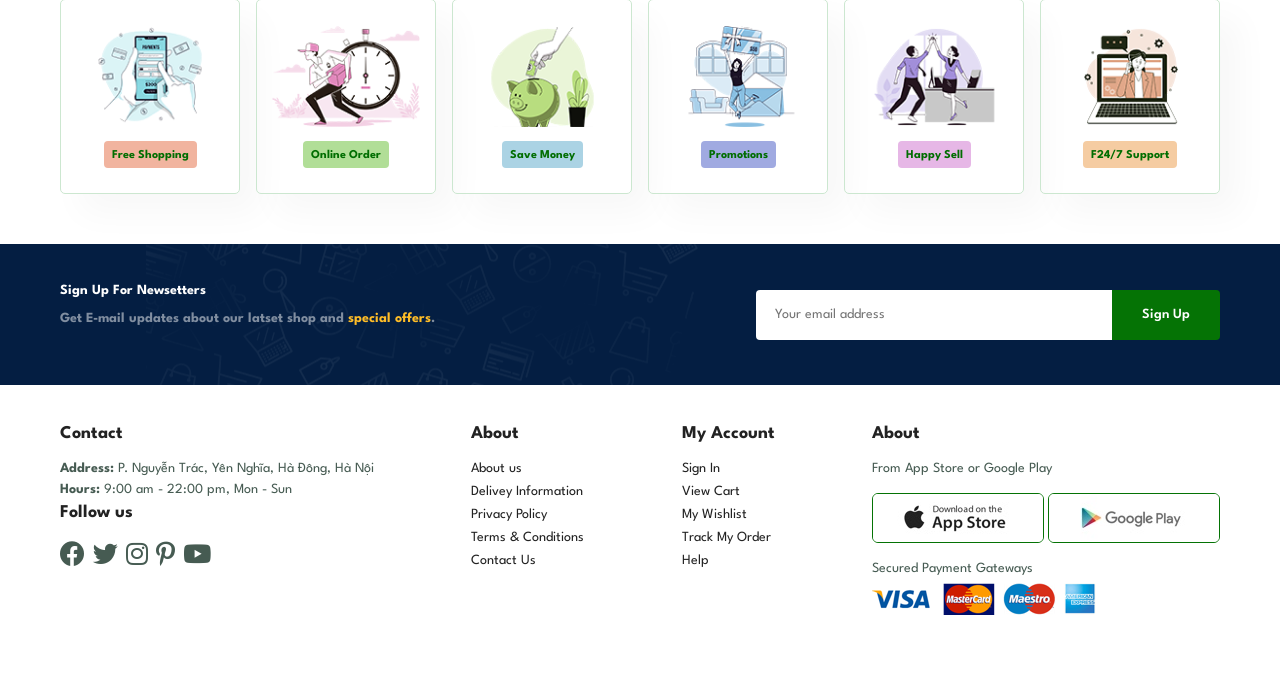
==== commit 5e0e2ff8: "no" ====
--- a/Selling-Cothes/about.html
+++ b/Selling-Cothes/about.html
@@ -142,5 +142,4 @@
 
         <script src="script.js"></script>
     </body>
-
 </html>
--- a/Selling-Cothes/style.css
+++ b/Selling-Cothes/style.css
@@ -118,7 +118,7 @@
   color: #1a1a1a;
   transition: 0.25s ease;
 }
-#navbar li a:hover, 
+#navbar li a:checked,
 #navbar li a.active{
   background-color: rgb(5, 115, 5);
   color: #fff;
@@ -136,20 +136,24 @@
   bottom: -4px;
   left: 20px;
 }
+
 /* view account */
 .dropdown {
   position: relative;
   display: inline-block;
+  padding-right: 20px;
 }
 
 .dropdown-content {
   display: none;
   position: absolute;
   background-color: #f1f1f1;
-  min-width: 140px;
+  width: 140px;
   box-shadow: 0px 8px 16px 0px rgba(0,0,0,0.2);
   z-index: 1;
   border-radius: 10px;
+  width: 180px;
+  right: 2px;
 }
 
 .dropdown:hover .dropdown-content {
@@ -161,10 +165,12 @@
   text-decoration: none;
   display: block;
   color: #000;
+  text-align: center;
 }
 
 .dropdown-content a:hover {
   background-color: white;
+  border-radius: 10px;
 }
 
 /****** Home Page ******/
@@ -785,7 +791,9 @@
 }
 
 #profile .thongtin table p{
-  font-size: 20px;
+  font-weight: bold;
+  color: #000;
+  font-size: 18px;
 }
 
 #profile .thongtin table td{
@@ -822,7 +830,7 @@
   padding-right: 50px;
   text-decoration: none;
   color: white;
-  background: linear-gradient(to right, yellow, yellowgreen);
+  background: linear-gradient(to right, rgb(215, 215, 1), rgb(132, 177, 43));
   border-radius: 10px;
   font-weight: bold;
 }
@@ -855,15 +863,127 @@
   margin-bottom: 20px;
 }
 
-#profile .modal-content #closeModalBtn{
+#profile .modal-content .closeModalBtn {
   margin-left: 200px;
   margin-top: 30px;
-  padding: 10px;
-  padding-left: 50px;
-  padding-right: 50px;
+  padding: 10px 30px 10px 30px;
   color: white;
-  background: linear-gradient(to right, yellow, yellowgreen);
+  background: linear-gradient(to right, rgb(215, 215, 1), rgb(132, 177, 43));
   border-radius: 10px;
   font-weight: bold;
   border: 0px;
-}+}
+
+
+/* * cart page* */
+#cart table{
+  width: 100%;
+  border-collapse: collapse;
+  table-layout: fixed;
+  white-space: nowrap;
+}
+
+#cart table img{
+  width: 70px;
+}
+
+#cart table td:nth-child(1)
+{
+  width: 100px;
+  text-align: center;
+}
+
+#cart table td:nth-child(2)
+{
+  width: 150px;
+  text-align: center;
+}
+
+#cart table td:nth-child(3)
+{
+  width: 200px;
+  text-align: center;
+}
+
+#cart table td:nth-child(4),
+#cart table td:nth-child(5)
+{
+  width: 150px;
+  text-align: center;
+}
+
+#cart table td:nth-child(4) input{
+  width: 70px;
+  padding: 10px 5px 10px 15px;
+}
+
+#cart table thead{
+  border: 1px solid lightblue;
+  border-left: none;
+  border-right: none;
+}
+
+#cart table thead td{
+  font-weight: 700;
+  text-transform: uppercase;
+  font-size: 13px;
+  padding: 18px 0;
+}
+
+#cart table tbody tr td{
+padding-top: 15px;
+}
+
+#cart table tbody td{
+  font-size: 13px;
+}
+
+#cart-add{
+  display: flex;
+  flex-wrap: wrap;
+  justify-content: space-between;
+}
+
+#cart-add #coupon{
+  width: 50%;
+  margin-bottom: 30px;
+}
+
+#coupon h3, #subtotal h3{
+  padding-bottom: 15px;
+}
+
+#coupon input{
+  padding: 10px 20px;
+  outline: none;
+  width: 60%;
+  margin-right: 10px;
+  border: 2px solid gray; 
+  border-radius: 10px;
+}
+
+#coupon button, #subtotal button{
+  background-color: green;
+  color: #fff;
+  padding: 10px 20px;
+}
+
+#subtotal{
+  width: 50%;
+  margin-bottom: 30px;
+  border: 1px solid #e2e9e1;
+  padding: 30px;
+}
+
+#subtotal table{
+  border-collapse: collapse;
+  width: 100%;
+  margin-bottom: 20px;
+}
+ 
+#subtotal table td{
+  width: 50%;
+  border: 1px solid #e2e9e1;
+  padding: 10px;
+  font-size: 13px;
+}
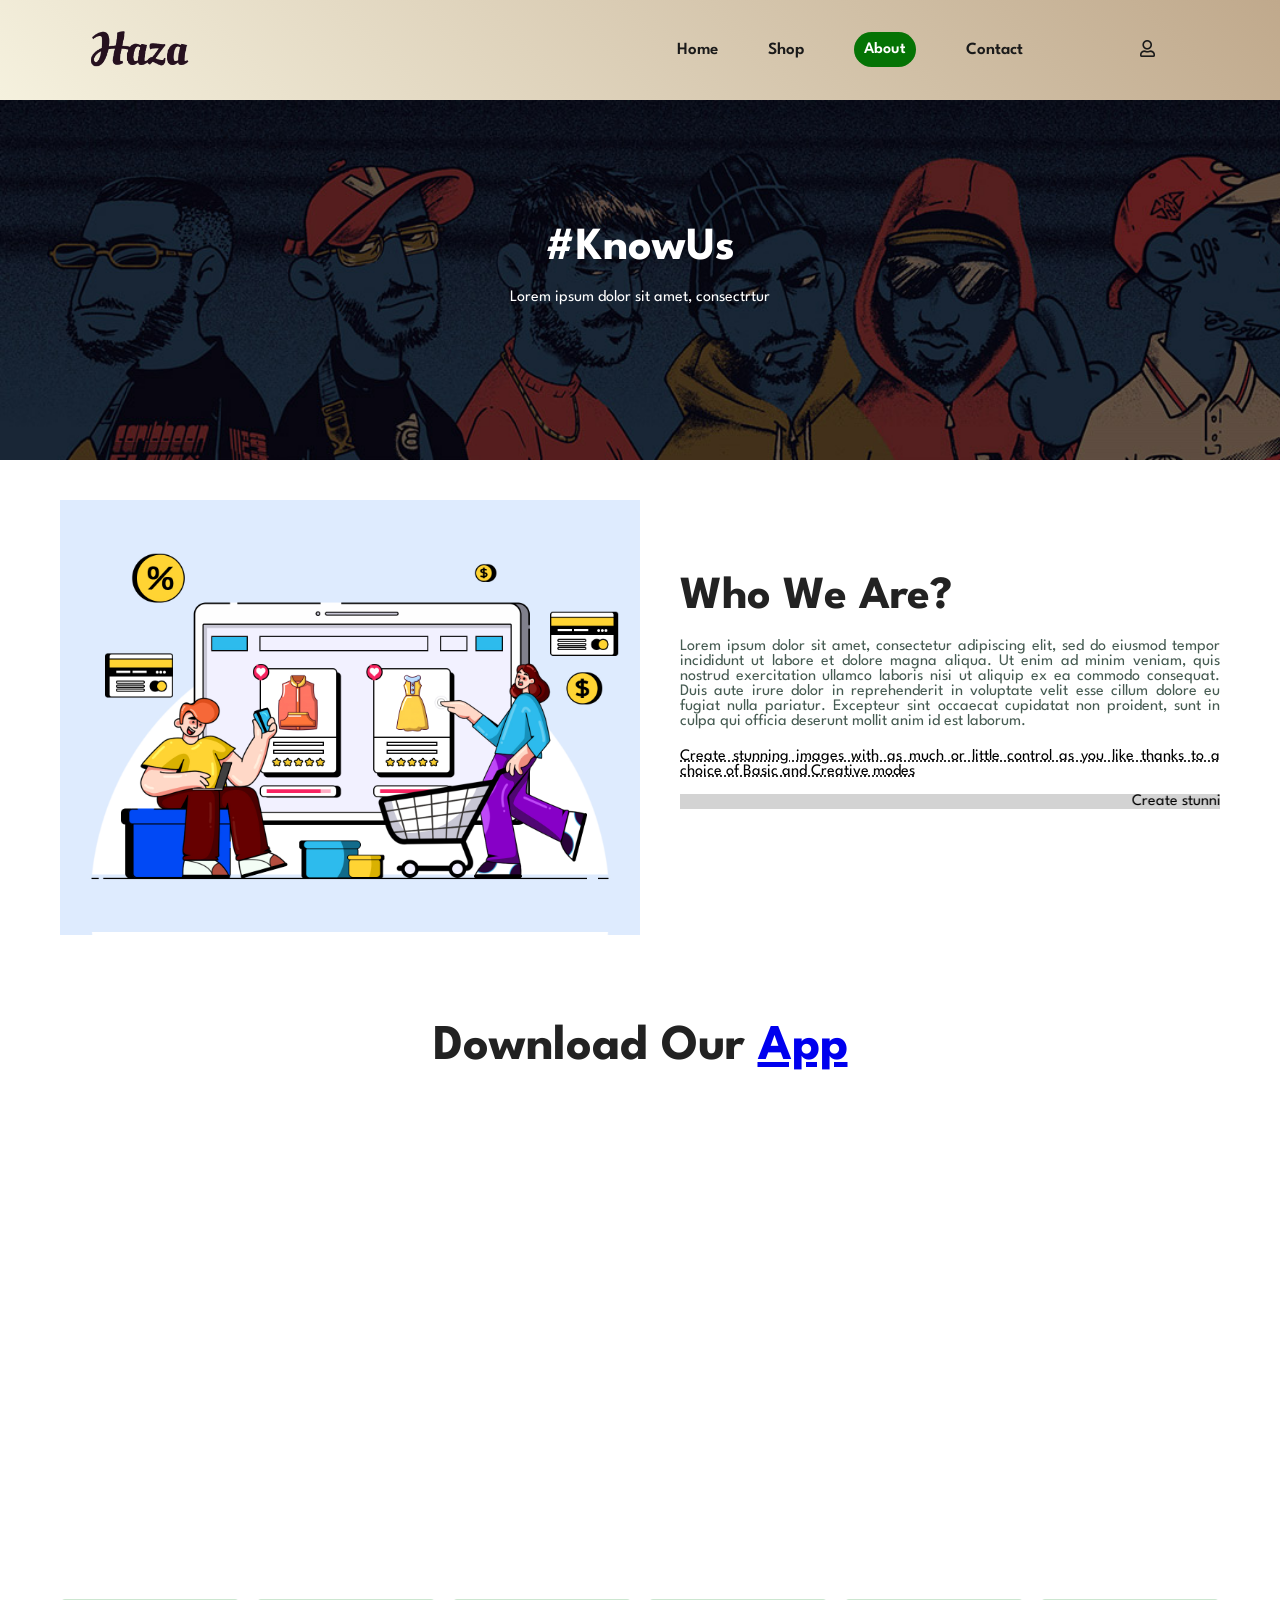
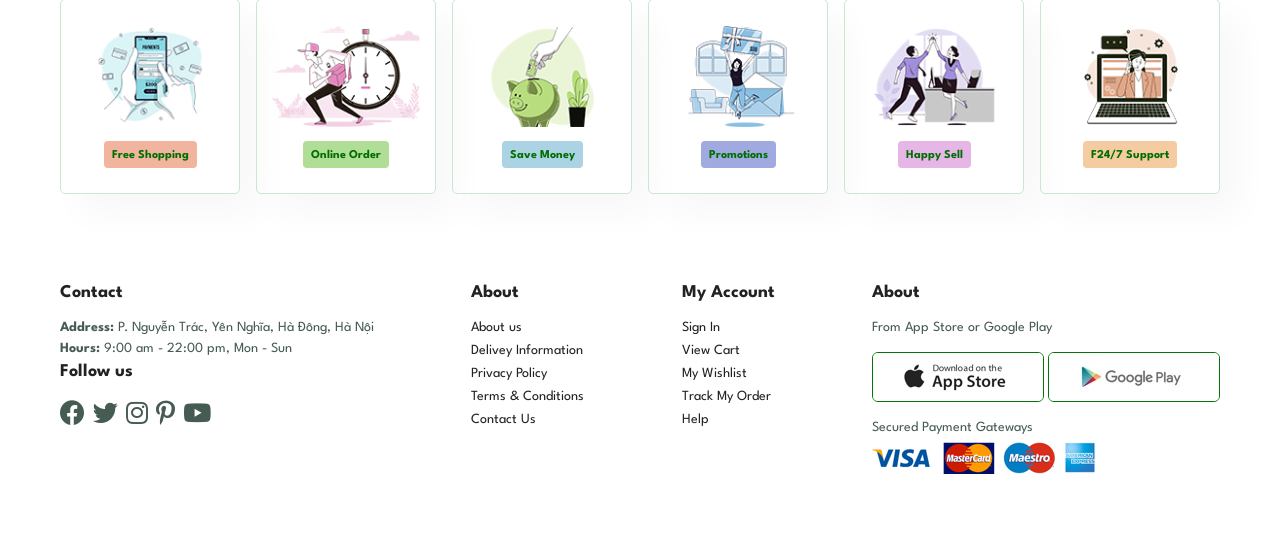
==== commit 6d795a80: "19th_sep" ====
--- a/Selling-Cothes/about.html
+++ b/Selling-Cothes/about.html
@@ -85,17 +85,6 @@
             </div> 
         </section>
 
-        <section id ="newsletter" class="section-p1">
-            <div class="newstext">
-                <h4>Sign Up For Newsetters</h4>
-                <p>Get E-mail updates about our latset shop and <span>special offers</span>.</p>
-            </div>
-            <div class="form">
-                <input type="text" placeholder="Your email address">
-                <button class="normal">Sign Up</button>
-            </div>
-        </section>
-
         <footer class="section-p1">
             <div class="col">
                 <h4>Contact</h4>
--- a/Selling-Cothes/style.css
+++ b/Selling-Cothes/style.css
@@ -145,7 +145,7 @@
 }
 
 .dropdown-content {
-  display: none;
+  /* display: none; */
   position: absolute;
   background-color: #f1f1f1;
   width: 140px;
@@ -154,10 +154,14 @@
   border-radius: 10px;
   width: 180px;
   right: 2px;
+  transform: scaleY(0);
+  transform-origin: top;
+  transition: all 0.5s;
 }
 
 .dropdown:hover .dropdown-content {
-  display: block;
+  /* display: block; */
+  transform: scaleY(1);
 }
 
 .dropdown-content a {
@@ -461,54 +465,6 @@
   font-size: 15px;
 }
 
-
-#newsletter{
-  display: flex;
-  justify-content: space-between;
-  flex-wrap: wrap;
-  align-items: center;
-  background-image: url("img/banner/b14.png");
-  background-repeat: no-repeat;
-  background-position: 20% 30%;
-  background-color: #041e42;
-}
-#newsletter h4{
-  font-size: 14px;
-  font-weight: 700;
-  color: #fff;
-}
-#newsletter p{
-  font-size: 14px;
-  font-weight: 700;
-  color: #818ea0;
-}
-#newsletter p span{
-  color: #ffbd27;
-}
-#newsletter .form{
-  display: flex;
-  width: 40%;
-}
-#newsletter input{
-  height: 3.125rem;
-  padding: 0 1.25em;
-  font-size: 14px;
-  width: 100%;
-  border: 1px solid transparent;
-  border-radius: 4px;
-  outline: none;
-  border-top-right-radius: 0;
-  border-bottom-right-radius: 0;
-}
-#newsletter button{
-  background-color: rgb(5, 115, 5);
-  color: #fff;
-  white-space: nowrap;
-  border-top-left-radius: 0;
-  border-bottom-left-radius: 0;
-}
-
-
 footer {
   display: flex;;
   flex-wrap: wrap;
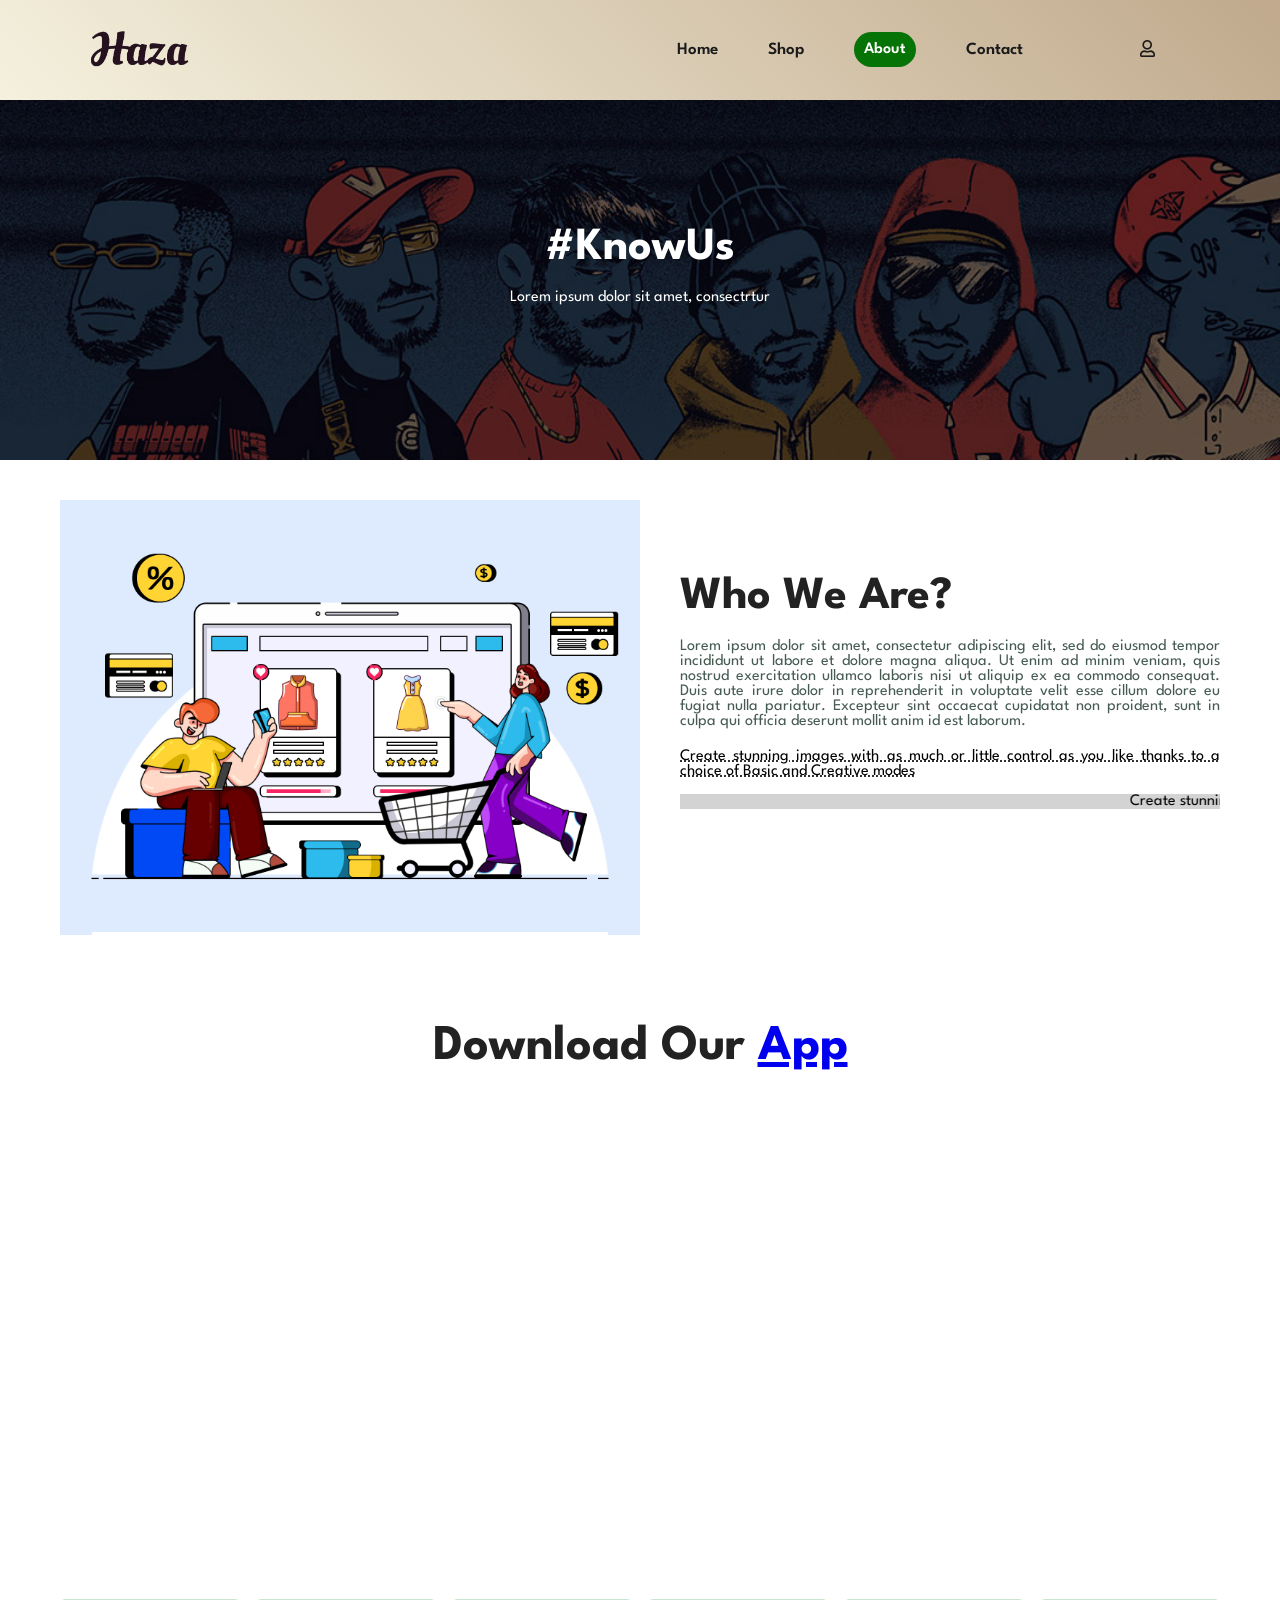
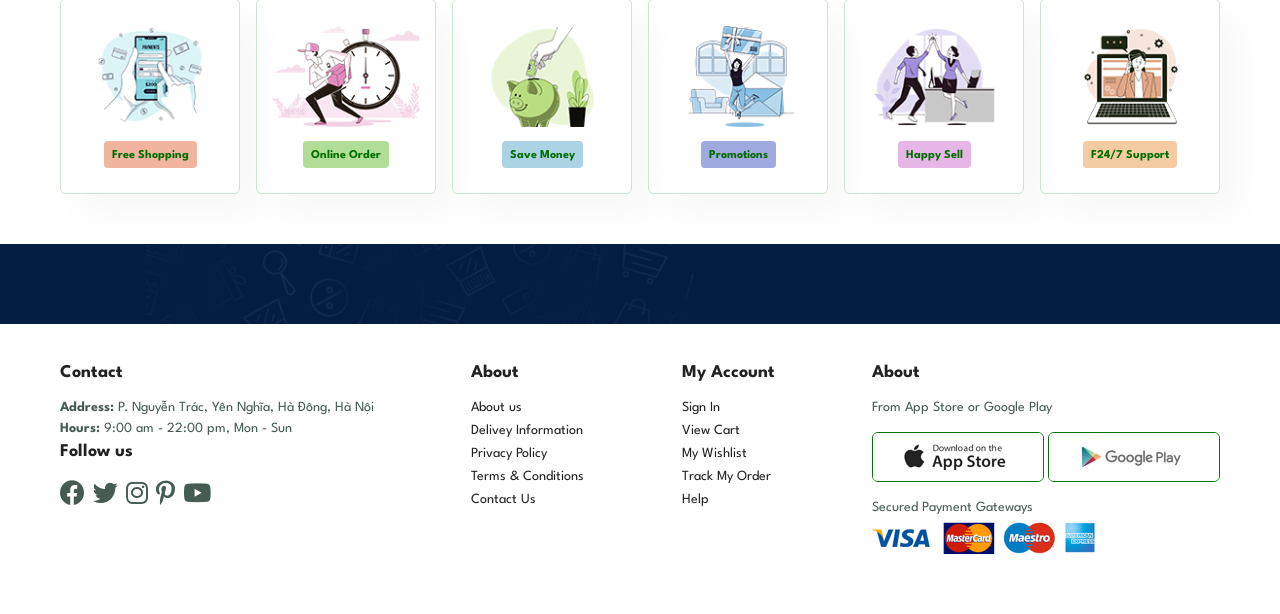
==== commit e687cdf1: "uplen" ====
--- a/Selling-Cothes/about.html
+++ b/Selling-Cothes/about.html
@@ -85,6 +85,9 @@
             </div> 
         </section>
 
+        <section id ="newsletter" class="section-p1">
+        </section>
+
         <footer class="section-p1">
             <div class="col">
                 <h4>Contact</h4>
--- a/Selling-Cothes/style.css
+++ b/Selling-Cothes/style.css
@@ -135,6 +135,17 @@
   /* position: absolute; */ 
   bottom: -4px;
   left: 20px;
+}
+
+#newsletter{
+  display: flex;
+  justify-content: space-between;
+  flex-wrap: wrap;
+  align-items: center;
+  background-image: url("img/banner/b14.png");
+  background-repeat: no-repeat;
+  background-position: 20% 30%;
+  background-color: #041e42;
 }
 
 /* view account */
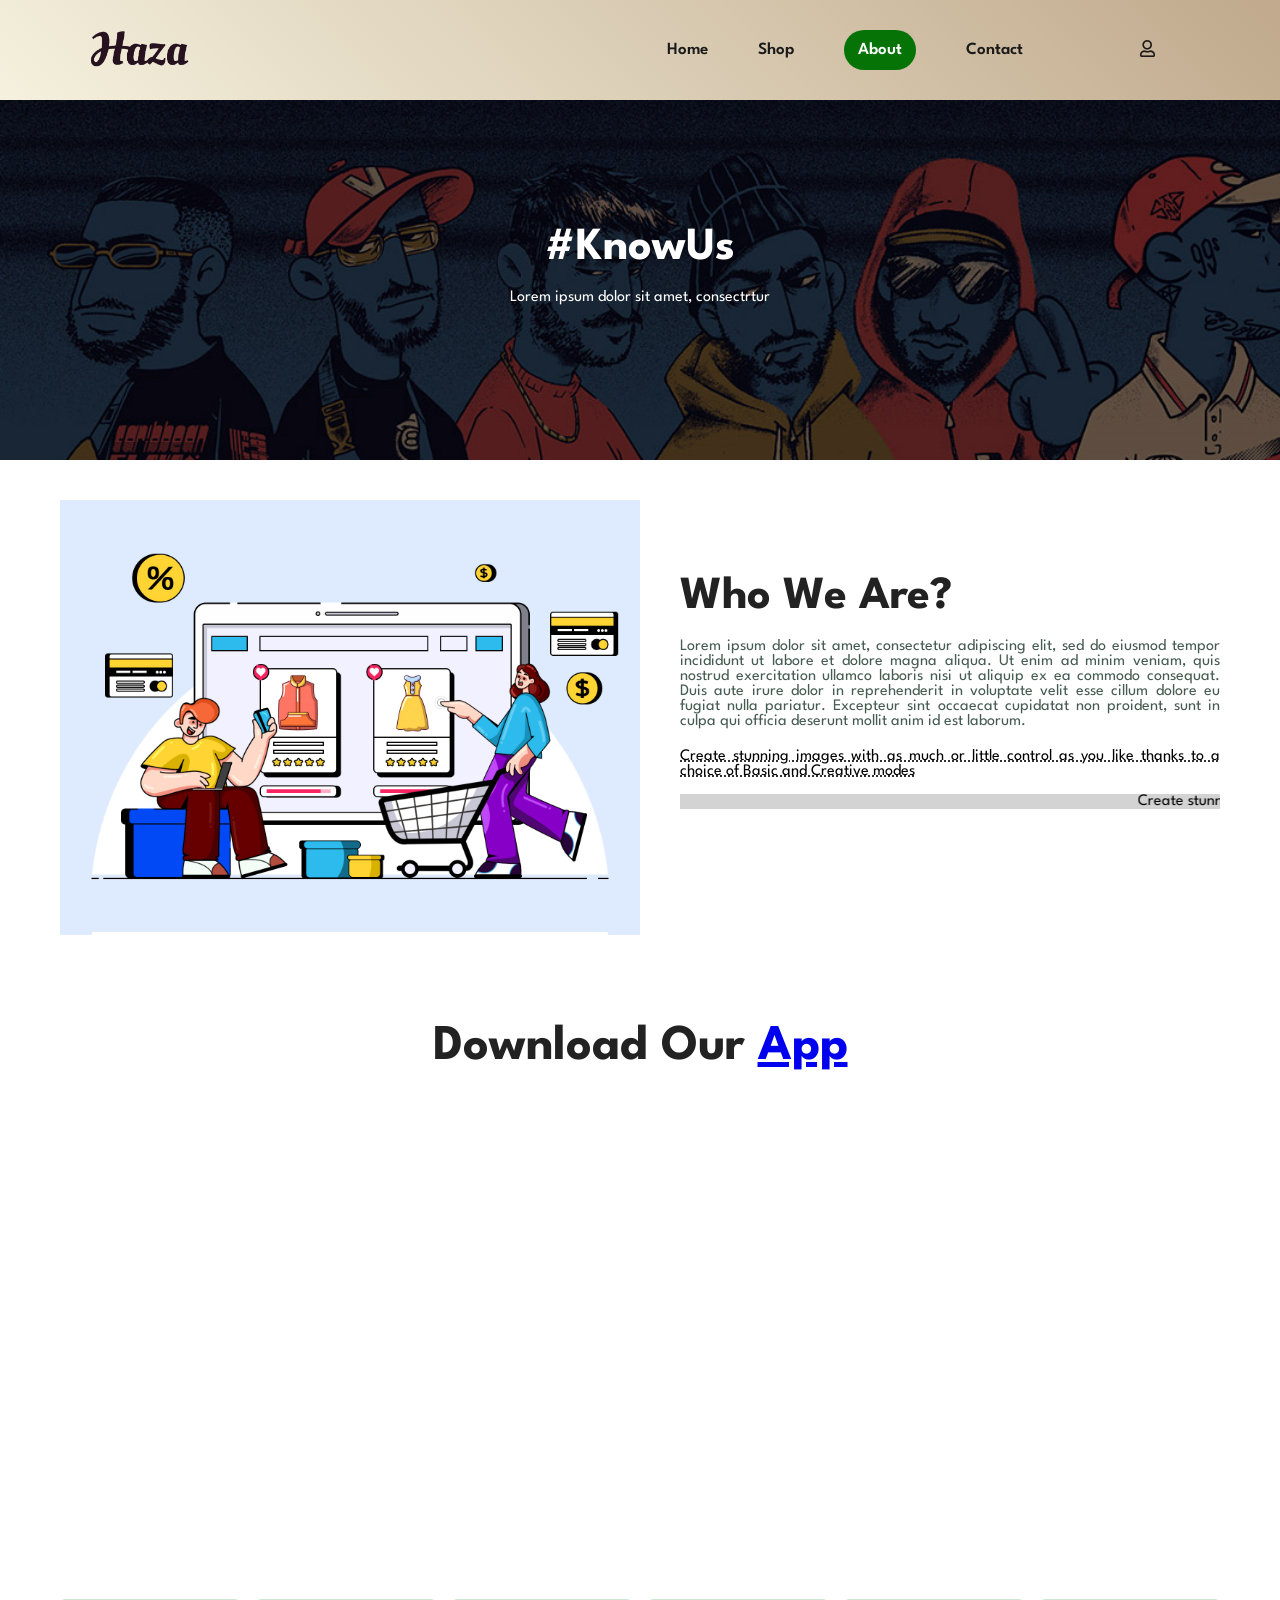
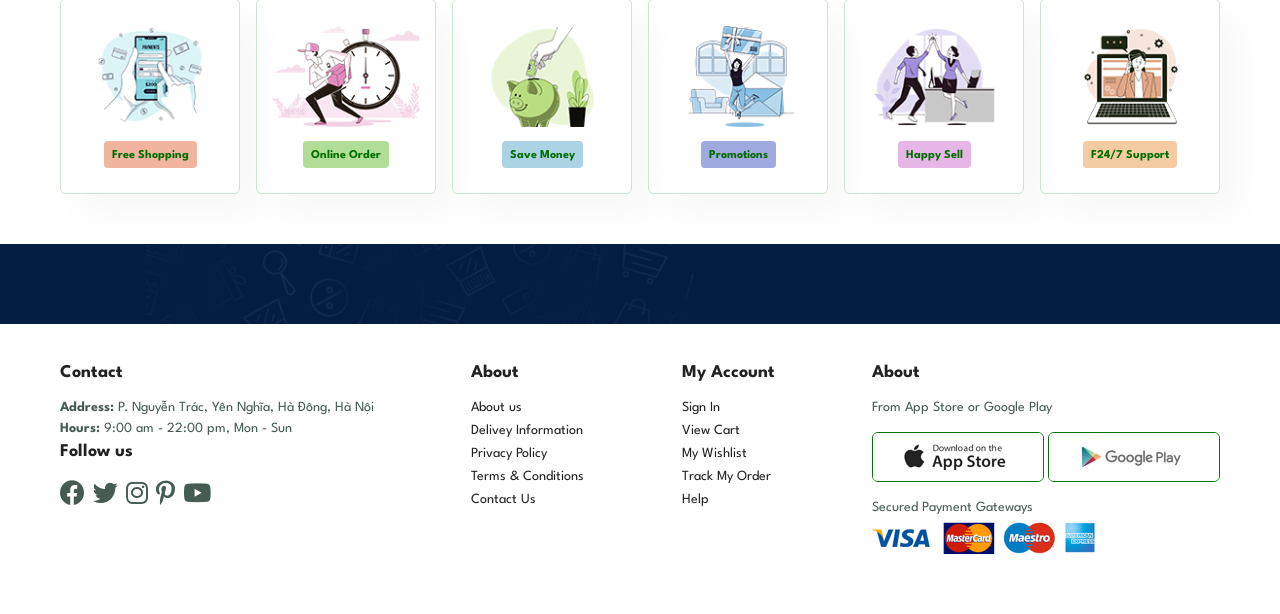
==== commit bd6b469f: "final" ====
--- a/Selling-Cothes/about.html
+++ b/Selling-Cothes/about.html
@@ -24,10 +24,11 @@
                     <div class="dropdown">
                         <li><a><i class="far fa-regular fa-user"></i></a></li>
                         <div class="dropdown-content">
+                            <a href="nhanxet.html">Đánh giá</a>
                             <a href="Account.html">view profile</a>
                             <a href="login.html">log out</a>
                         </div>
-                    </div>
+                    </div>                
                 </ul>
             </div>
         </section>
--- a/Selling-Cothes/style.css
+++ b/Selling-Cothes/style.css
@@ -116,76 +116,68 @@
   font-size: 17px;
   font-weight: 600;
   color: #1a1a1a;
-  transition: 0.25s ease;
-}
-#navbar li a:checked,
+  transition: 0.3s ease;
+}
+#navbar li a:hover,
 #navbar li a.active{
   background-color: rgb(5, 115, 5);
   color: #fff;
-  padding: 10px;
+  padding: 12px 14px;
   border-radius: 20px;
-  font-size: 16px;
-}
-#navbar li a.active::after,
+  font-size: 17px;
+}
+/* #navbar li a.active::after,
 #navbar li a:hover::after{ 
   content: "";
   width: 30%;
   height: 2px;
   background: #088178;
-  /* position: absolute; */ 
+  position: absolute; 
   bottom: -4px;
   left: 20px;
-}
-
-#newsletter{
-  display: flex;
-  justify-content: space-between;
-  flex-wrap: wrap;
-  align-items: center;
-  background-image: url("img/banner/b14.png");
-  background-repeat: no-repeat;
-  background-position: 20% 30%;
-  background-color: #041e42;
-}
+} */
 
 /* view account */
 .dropdown {
   position: relative;
   display: inline-block;
   padding-right: 20px;
+  transition: all 1s linear;
 }
 
 .dropdown-content {
-  /* display: none; */
+  display: none;
   position: absolute;
-  background-color: #f1f1f1;
+  background-color: white;
   width: 140px;
   box-shadow: 0px 8px 16px 0px rgba(0,0,0,0.2);
   z-index: 1;
   border-radius: 10px;
   width: 180px;
   right: 2px;
-  transform: scaleY(0);
-  transform-origin: top;
-  transition: all 0.5s;
+  overflow: hidden;
+  top: 20px;
 }
 
 .dropdown:hover .dropdown-content {
-  /* display: block; */
-  transform: scaleY(1);
+  display: block;
 }
 
 .dropdown-content a {
-  padding: 12px 16px;
+  padding: 16px;
   text-decoration: none;
   display: block;
   color: #000;
   text-align: center;
+  transition: all 0.2s linear;
 }
 
 .dropdown-content a:hover {
-  background-color: white;
+  background-color: rgb(186, 170, 120);
   border-radius: 10px;
+  transform: scale(1.2);
+  color: white;
+  font-weight: bold;
 }
 
 /****** Home Page ******/
@@ -278,18 +270,128 @@
   background-color: #f5cca2;
 }
 
+#product12{
+  text-align: center;
+  /* display: flex; */
+}
+#product12 .pro-container{
+  display: flex;
+  justify-content: space-between;
+  padding-top: 20px;
+  /* flex-wrap: wrap;  */
+  
+}
+#product12 .pro{
+  width: 50%;
+  min-width: 250px;
+  padding: 10px 12px;
+  border: 1px solid #c6eecc;
+  border-radius: 25px;
+  cursor: pointer;
+  box-shadow: 20px 20px 30px rgba(0, 0, 0, 0.02);
+  margin: 15px ;
+  transition: 0.2s ease;
+  position: relative;
+}
+#product12 h2{
+  padding-top: 30px;
+}
+#product12 .pro:hover{
+  box-shadow: 20px 20px 30px rgba(0, 0, 0, 0.02);
+}
+#product12 .pro img{
+  width: 100%;
+  border-radius: 20px;
+}
+#product12 .pro .des{
+  text-align: start;
+  padding: 10px 0;
+}
+#product12 .pro .des span{
+  font-size: 12px;
+  color: #6d6b6b;
+}
+#product12 .pro .des h5{
+  padding-top: 7px;
+  color: #1a1a1a;
+  font-size: 14px;
+}
+#product12 .pro .des i{
+  font-size: 12px;
+  color: rgb(243, 181, 25)
+}
+#product12 .pro .des h4{
+  padding-top: 7px;
+  font-size: 15px;
+  font-weight: 700;
+  color: rgb(5, 115, 5);
+}
+#product12 .pro .cart{
+  width: 40px;
+  height: 40px;
+  line-height: 40px;
+  border-radius: 50px;
+  background-color: #e8f6ea;
+  font-weight: 500;
+  color: rgb(5, 115, 5);
+  border: 1px soild #cce7d0;
+  position: 20px;
+  right: 10px;
+}
+#product12 .xemThem button{
+  font-size: 18px;
+  padding: 10px;
+  border-radius: 7px;
+  margin: 12px;
+  border: 3px solid #000000;
+  border-radius: 12px 0;
+  color: #000000;
+  font-weight: bold;
+}
+#product12 .xemThem a:hover button{
+  text-decoration: none;
+  background-color: rgb(247, 144, 19);
+  border-color: rgb(247, 144, 19);
+  color: #fff;
+}
+
+#product1 .locTim{
+  margin: 15px;
+  border: 2px solid green;
+  width: 30%;
+}
+
+
+
 
 #product1{
   text-align: center;
+  display: flex;
 }
 #product1 .pro-container{
   display: flex;
-  justify-content: space-between;
+  /* justify-content: space-between; */
   padding-top: 20px;
   flex-wrap: wrap; 
-}
+  width: 80%;
+  /* thêm */
+  /* transform: scale(1.2) translateZ(0);
+  background: 200%; */
+}
+/* thêm */
+/* #product1 .pro-container {
+  transform: scale(1);
+}
+#product1 .pro-container:hover > .pro:not(:hover){
+  filter: brightness(1) saturate(0) contrast(1.2) blur(20px);
+} */
+
+/* #product1 .pro-container .pro>img:hover{
+  transform: scale(1.5);
+} */
+
 #product1 .pro{
-  width: 23%;
+  width: 22%;
   min-width: 250px;
   padding: 10px 12px;
   border: 1px solid #c6eecc;
@@ -362,6 +464,58 @@
   color: #fff;
 }
 
+/* Lọc tìm kiếm */
+#product1 .locTim{
+  margin: 15px;
+  width: 20%;
+  margin-right: 25px;
+  margin-top: 35px;
+  border: none;
+  text-align: left;
+  margin-left: 30px;
+}
+#product1 .locTim .locSize {
+  background-color: rgb(246, 246, 246);
+  padding: 18px;
+  border-radius: 20px;
+  border: 1px solid lightgray;
+}
+#product1 .locTim .locPrice {
+  background-color: rgb(246, 246, 246);
+  padding: 18px;
+  margin-top: 20px;
+  border-radius: 20px;
+  border: 1px solid lightgray;
+}
+
+#product1 .locTim .tenLocTim{
+  text-transform: uppercase;
+  margin-bottom: 10px;
+  border-bottom: 2px solid lightgray;
+  font-size: 15px;
+  padding: 15px;
+}
+#product1 .locTim form{
+  margin-top: 18px;
+}
+#product1 .locTim form label{
+  padding-left: 10px;
+  font-size: 13px;
+}
+#product1 .locTim .locSize form label>span{
+  font-weight: 550;
+}
+#product1 .locTim form>div{
+  margin-bottom: 8px;
+  padding: 10px;
+}
+#product1 .locTim form div:hover{
+  background-color: lightgray;
+}
+#product1 .locTim input{
+  transform: scale(2); 
+}
+
 
 #banner{
   display: flex;
@@ -476,6 +630,54 @@
   font-size: 15px;
 }
 
+
+#newsletter{
+  display: flex;
+  justify-content: space-between;
+  flex-wrap: wrap;
+  align-items: center;
+  background-image: url("img/banner/b14.png");
+  background-repeat: no-repeat;
+  background-position: 20% 30%;
+  background-color: #041e42;
+}
+#newsletter h4{
+  font-size: 14px;
+  font-weight: 700;
+  color: #fff;
+}
+#newsletter p{
+  font-size: 14px;
+  font-weight: 700;
+  color: #818ea0;
+}
+#newsletter p span{
+  color: #ffbd27;
+}
+#newsletter .form{
+  display: flex;
+  width: 40%;
+}
+#newsletter input{
+  height: 3.125rem;
+  padding: 0 1.25em;
+  font-size: 14px;
+  width: 100%;
+  border: 1px solid transparent;
+  border-radius: 4px;
+  outline: none;
+  border-top-right-radius: 0;
+  border-bottom-right-radius: 0;
+}
+#newsletter button{
+  background-color: rgb(5, 115, 5);
+  color: #fff;
+  white-space: nowrap;
+  border-top-left-radius: 0;
+  border-bottom-left-radius: 0;
+}
+
+
 footer {
   display: flex;;
   flex-wrap: wrap;
@@ -611,6 +813,12 @@
 
 #prodetails .single-pro-details span{
   line-height: 25px;
+}
+#prodetails .small-img-col:hover{
+  border: 2px solid green;
+}
+#prodetails .small-img-col:active{
+  border: 2px solid orange;
 }
 
 
@@ -905,6 +1113,7 @@
   font-size: 13px;
 }
 
+
 #cart-add{
   display: flex;
   flex-wrap: wrap;
@@ -954,3 +1163,235 @@
   padding: 10px;
   font-size: 13px;
 }
+
+/* admin cart */
+.choxn{
+  display: flex;  
+  justify-content: center;
+  margin-bottom: 100px;
+  margin-top: 50px;
+}
+
+.choxn input{
+  padding: 10px;
+  border: 0;
+  font-weight: bold;
+  color: white;
+  background-color: green;
+  transition: all 0.2s linear;
+  border-radius: 5px;
+}
+
+.choxn input:hover{
+  background-color: orange;
+  color: black;
+}
+
+/* comment */
+#binhluan .bluan{
+  margin-top: 20px;
+  border-bottom: 1px solid gray;
+  padding: 20px;
+}
+
+#binhluan .bluan .tennd{
+  display: flex;
+  align-items: center;
+}
+
+#binhluan .bluan .tennd a{
+  text-decoration: none;
+  color: black;
+}
+
+#binhluan .bluan .tennd .anhdd{
+  border-radius: 50%;
+  overflow: hidden;
+  margin-right: 15px;
+}
+
+#binhluan .bluan .tennd img{
+width: 40px;
+}
+
+#binhluan .bluan .ndbluan .star{ 
+  color: rgb(243, 181, 25);
+}
+
+/* viet danh gia */
+
+#danhgia .vietdanhgia .ndspham{
+  display: flex;
+  align-items: center;
+}
+
+#danhgia .vietdanhgia .ndspham img{
+  width: 100px;
+  margin-right: 100px;
+}
+
+#danhgia .nutxn .xndg{
+  padding: 10px 5px;
+  color: white;
+  background-color: orange;
+  border: 0;
+}
+
+/* admin page */
+#adminPage .qly{
+  width: 1200px;
+  margin: 0 auto;
+  background-color: #fff;
+}
+#adminPage .qly .menu{
+  display: flex;
+  border-bottom: 1px solid rgb(234, 234, 234);
+}
+#adminPage .qly .menu>div{
+  padding: 20px  0;
+  font-size: 15px;
+  border-bottom: 3px solid transparent;
+  margin-left: 30px;
+  font-weight: 600;
+  transition: all 0.2s linear;
+}
+#adminPage .qly .menu>div:hover{
+  border-color: orangered; 
+  color: orangered;
+  cursor: pointer;
+}
+#adminPage .qly .sanPham{
+  margin-left: 30px;
+  font-size: 14px;
+}
+#adminPage .qly .sanPham .them p{
+  background-color: green;
+  width: 80px;
+  color: #fff;
+  font-weight: 600;
+  text-align: center;
+  padding: 10px;
+  border-radius: 5px;
+  cursor: pointer;
+  transition: all 0.2s linear;
+  text-transform: uppercase;
+  font-size: 13px;
+}
+#adminPage .qly .sanPham .them p:hover{
+  background-color: rgb(182, 55, 8);
+}
+#adminPage .qly .sanPham table td{
+  padding: 10px;
+}
+#adminPage .qly .sanPham table .thuocTinh{
+  background-color: rgb(234, 234, 234);
+}
+#adminPage .qly .sanPham table .sua{
+  margin: auto 0;
+}
+#adminPage .qly .sanPham table .sua>div{
+  padding: 5px 30px 5px 0;
+}
+#adminPage .qly .sanPham table .sua .capnhat:hover{
+  color: blue;
+  cursor: pointer;
+  text-decoration: underline;
+}
+
+#adminPage .qly .thongKe{
+  margin: 30px;
+
+}
+#adminPage .qly .thongKe div{
+  height: 150px;
+  width: 250px;
+  margin-right: 20px;
+  background-color: green;
+  color: white;
+  display: flex;
+  justify-content: space-around;
+  align-items: center;
+  margin-bottom: 30px;
+}
+#adminPage .qly .thongKe div p{
+  color: #fff;
+  margin: 0;
+  font-size: 12px;
+}
+#adminPage .qly .thongKe>div:last-child{
+  background-color: rgb(164, 50, 9);
+}
+#adminPage .qly .thongKe div p span{
+  font-size: 40px;
+  font-weight: 600;
+}
+#adminPage .qly .thongKe div i{
+  font-size: 100px;
+}
+
+#adminPage .qly .thongKe .donhang{
+  background-color: orange;
+}
+
+.pro-sp table tr td img{
+  width: 100px;
+}
+
+/* them hang */
+/* CSS cho div mờ */
+.modal {
+  display: none;
+  position: fixed;
+  top: 0;
+  left: 0;
+  width: 100%;
+  height: 100%;
+  background-color: rgba(0, 0, 0, 0.7);
+  z-index: 1;
+}
+
+/* CSS cho nội dung của div mờ */
+.modal-content {
+  background-color: #fff;
+  width: 300px;
+  margin: 15% auto;
+  padding: 20px;
+  border-radius: 5px;
+}
+
+/* CSS cho nút đóng */
+.close {
+  float: right;
+  cursor: pointer;
+}
+
+/* CSS cho input và nút thêm */
+input, button {
+  display: block;
+  margin: 10px 0;
+}
+
+.modal .modal-content input{
+  padding: 5px 10px;
+}
+
+.modal .modal-content .themsp{
+  display: flex;
+  justify-content: center; 
+}
+
+.modal .modal-content .themsp button, .modal .modal-content .capnhatsp button{
+  padding: 10px;
+  font-weight: bold;
+  color: white;
+  background-color: green;
+  border: 0;
+  border-radius: 5px;
+}
+
+/* capnhatsp */
+
+.modal .modal-content .capnhatsp{
+  display: flex;
+  justify-content: space-between; 
+}
